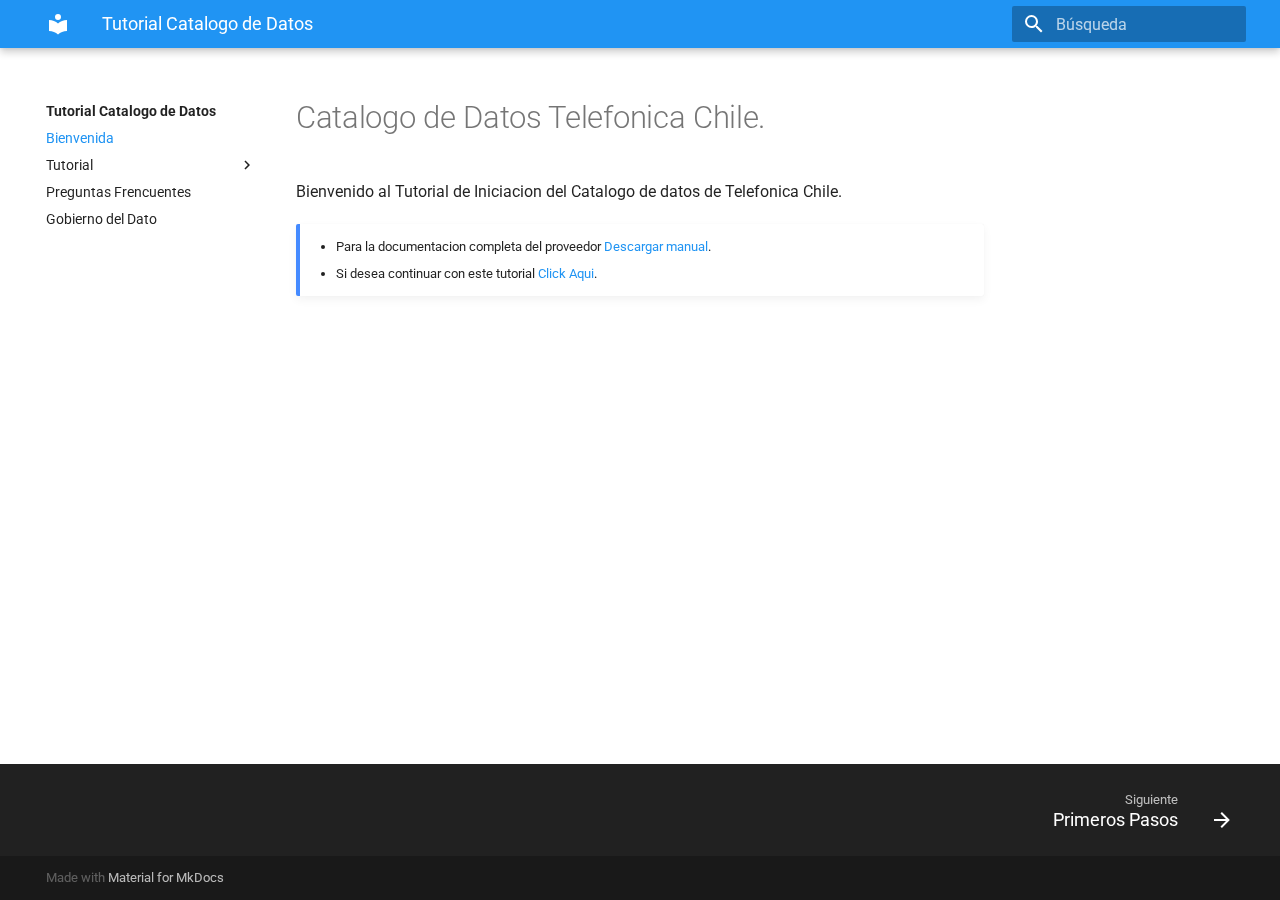
==== index.html @ dd86d736 "Add files via upload" ====
<!doctype html>
<html lang="es" class="no-js">
  <head>
    
      <meta charset="utf-8">
      <meta name="viewport" content="width=device-width,initial-scale=1">
      
      
      
      <link rel="shortcut icon" href="assets/images/favicon.png">
      <meta name="generator" content="mkdocs-1.1, mkdocs-material-5.1.1">
    
    
      
        <title>Tutorial Catalogo de Datos</title>
      
    
    
      <link rel="stylesheet" href="assets/stylesheets/main.a676eddb.min.css">
      
        <link rel="stylesheet" href="assets/stylesheets/palette.b302131d.min.css">
      
      
        
        
        <meta name="theme-color" content="#2196f3">
      
    
    
    
      
        <link href="https://fonts.gstatic.com" rel="preconnect" crossorigin>
        <link rel="stylesheet" href="https://fonts.googleapis.com/css?family=Roboto:300,400,400i,700%7CRoboto+Mono&display=fallback">
        <style>body,input{font-family:"Roboto",-apple-system,BlinkMacSystemFont,Helvetica,Arial,sans-serif}code,kbd,pre{font-family:"Roboto Mono",SFMono-Regular,Consolas,Menlo,monospace}</style>
      
    
    
    
    
      
    
    
  </head>
  
  
    
    
    <body dir="" data-md-color-primary="blue" data-md-color-accent="blue-grey">
  
    <input class="md-toggle" data-md-toggle="drawer" type="checkbox" id="__drawer" autocomplete="off">
    <input class="md-toggle" data-md-toggle="search" type="checkbox" id="__search" autocomplete="off">
    <label class="md-overlay" for="__drawer"></label>
    <div data-md-component="skip">
      
        
        <a href="#catalogo-de-datos-telefonica-chile" class="md-skip">
          Saltar a contenido
        </a>
      
    </div>
    <div data-md-component="announce">
      
    </div>
    
      <header class="md-header" data-md-component="header">
  <nav class="md-header-nav md-grid" aria-label="Cabecera">
    <a href="." title="Tutorial Catalogo de Datos" class="md-header-nav__button md-logo" aria-label="Tutorial Catalogo de Datos">
      
  
  <svg xmlns="http://www.w3.org/2000/svg" viewBox="0 0 24 24"><path d="M12,8A3,3 0 0,0 15,5A3,3 0 0,0 12,2A3,3 0 0,0 9,5A3,3 0 0,0 12,8M12,11.54C9.64,9.35 6.5,8 3,8V19C6.5,19 9.64,20.35 12,22.54C14.36,20.35 17.5,19 21,19V8C17.5,8 14.36,9.35 12,11.54Z" /></svg>

    </a>
    <label class="md-header-nav__button md-icon" for="__drawer">
      <svg xmlns="http://www.w3.org/2000/svg" viewBox="0 0 24 24"><path d="M3,6H21V8H3V6M3,11H21V13H3V11M3,16H21V18H3V16Z" /></svg>
    </label>
    <div class="md-header-nav__title" data-md-component="header-title">
      
        <div class="md-header-nav__ellipsis">
          <span class="md-header-nav__topic md-ellipsis">
            Tutorial Catalogo de Datos
          </span>
          <span class="md-header-nav__topic md-ellipsis">
            
              Bienvenida
            
          </span>
        </div>
      
    </div>
    
      <label class="md-header-nav__button md-icon" for="__search">
        <svg xmlns="http://www.w3.org/2000/svg" viewBox="0 0 24 24"><path d="M9.5,3A6.5,6.5 0 0,1 16,9.5C16,11.11 15.41,12.59 14.44,13.73L14.71,14H15.5L20.5,19L19,20.5L14,15.5V14.71L13.73,14.44C12.59,15.41 11.11,16 9.5,16A6.5,6.5 0 0,1 3,9.5A6.5,6.5 0 0,1 9.5,3M9.5,5C7,5 5,7 5,9.5C5,12 7,14 9.5,14C12,14 14,12 14,9.5C14,7 12,5 9.5,5Z" /></svg>
      </label>
      
<div class="md-search" data-md-component="search" role="dialog">
  <label class="md-search__overlay" for="__search"></label>
  <div class="md-search__inner" role="search">
    <form class="md-search__form" name="search">
      <input type="text" class="md-search__input" name="query" aria-label="Búsqueda" placeholder="Búsqueda" autocapitalize="off" autocorrect="off" autocomplete="off" spellcheck="false" data-md-component="search-query" data-md-state="active">
      <label class="md-search__icon md-icon" for="__search">
        <svg xmlns="http://www.w3.org/2000/svg" viewBox="0 0 24 24"><path d="M9.5,3A6.5,6.5 0 0,1 16,9.5C16,11.11 15.41,12.59 14.44,13.73L14.71,14H15.5L20.5,19L19,20.5L14,15.5V14.71L13.73,14.44C12.59,15.41 11.11,16 9.5,16A6.5,6.5 0 0,1 3,9.5A6.5,6.5 0 0,1 9.5,3M9.5,5C7,5 5,7 5,9.5C5,12 7,14 9.5,14C12,14 14,12 14,9.5C14,7 12,5 9.5,5Z" /></svg>
        <svg xmlns="http://www.w3.org/2000/svg" viewBox="0 0 24 24"><path d="M20,11V13H8L13.5,18.5L12.08,19.92L4.16,12L12.08,4.08L13.5,5.5L8,11H20Z" /></svg>
      </label>
      <button type="reset" class="md-search__icon md-icon" aria-label="Limpiar" data-md-component="search-reset" tabindex="-1">
        <svg xmlns="http://www.w3.org/2000/svg" viewBox="0 0 24 24"><path d="M19,6.41L17.59,5L12,10.59L6.41,5L5,6.41L10.59,12L5,17.59L6.41,19L12,13.41L17.59,19L19,17.59L13.41,12L19,6.41Z" /></svg>
      </button>
    </form>
    <div class="md-search__output">
      <div class="md-search__scrollwrap" data-md-scrollfix>
        <div class="md-search-result" data-md-component="search-result">
          <div class="md-search-result__meta">
            Teclee para comenzar búsqueda
          </div>
          <ol class="md-search-result__list"></ol>
        </div>
      </div>
    </div>
  </div>
</div>
    
    
  </nav>
</header>
    
    <div class="md-container" data-md-component="container">
      
        
      
      
        
      
      <main class="md-main" data-md-component="main">
        <div class="md-main__inner md-grid">
          
            
              <div class="md-sidebar md-sidebar--primary" data-md-component="navigation">
                <div class="md-sidebar__scrollwrap">
                  <div class="md-sidebar__inner">
                    <nav class="md-nav md-nav--primary" aria-label="Navegación" data-md-level="0">
  <label class="md-nav__title" for="__drawer">
    <a href="." title="Tutorial Catalogo de Datos" class="md-nav__button md-logo" aria-label="Tutorial Catalogo de Datos">
      
  
  <svg xmlns="http://www.w3.org/2000/svg" viewBox="0 0 24 24"><path d="M12,8A3,3 0 0,0 15,5A3,3 0 0,0 12,2A3,3 0 0,0 9,5A3,3 0 0,0 12,8M12,11.54C9.64,9.35 6.5,8 3,8V19C6.5,19 9.64,20.35 12,22.54C14.36,20.35 17.5,19 21,19V8C17.5,8 14.36,9.35 12,11.54Z" /></svg>

    </a>
    Tutorial Catalogo de Datos
  </label>
  
  <ul class="md-nav__list" data-md-scrollfix>
    
      
      
      

  


  <li class="md-nav__item md-nav__item--active">
    
    <input class="md-nav__toggle md-toggle" data-md-toggle="toc" type="checkbox" id="__toc">
    
      
    
    
    <a href="." title="Bienvenida" class="md-nav__link md-nav__link--active">
      Bienvenida
    </a>
    
  </li>

    
      
      
      


  <li class="md-nav__item md-nav__item--nested">
    
      <input class="md-nav__toggle md-toggle" data-md-toggle="nav-2" type="checkbox" id="nav-2">
    
    <label class="md-nav__link" for="nav-2">
      Tutorial
      <span class="md-nav__icon md-icon">
        <svg xmlns="http://www.w3.org/2000/svg" viewBox="0 0 24 24"><path d="M8.59,16.58L13.17,12L8.59,7.41L10,6L16,12L10,18L8.59,16.58Z" /></svg>
      </span>
    </label>
    <nav class="md-nav" aria-label="Tutorial" data-md-level="1">
      <label class="md-nav__title" for="nav-2">
        <span class="md-nav__icon md-icon">
          <svg xmlns="http://www.w3.org/2000/svg" viewBox="0 0 24 24"><path d="M20,11V13H8L13.5,18.5L12.08,19.92L4.16,12L12.08,4.08L13.5,5.5L8,11H20Z" /></svg>
        </span>
        Tutorial
      </label>
      <ul class="md-nav__list" data-md-scrollfix>
        
        
          
          
          


  <li class="md-nav__item">
    <a href="tuto-firts-steps/" title="Primeros Pasos" class="md-nav__link">
      Primeros Pasos
    </a>
  </li>

        
          
          
          


  <li class="md-nav__item">
    <a href="tuto-searchs/" title="Busqueda" class="md-nav__link">
      Busqueda
    </a>
  </li>

        
          
          
          


  <li class="md-nav__item">
    <a href="tuto-facets/" title="Objetos" class="md-nav__link">
      Objetos
    </a>
  </li>

        
      </ul>
    </nav>
  </li>

    
      
      
      


  <li class="md-nav__item">
    <a href="faqs/" title="Preguntas Frencuentes" class="md-nav__link">
      Preguntas Frencuentes
    </a>
  </li>

    
      
      
      


  <li class="md-nav__item">
    <a href="dgo/" title="Gobierno del Dato" class="md-nav__link">
      Gobierno del Dato
    </a>
  </li>

    
  </ul>
</nav>
                  </div>
                </div>
              </div>
            
            
              <div class="md-sidebar md-sidebar--secondary" data-md-component="toc">
                <div class="md-sidebar__scrollwrap">
                  <div class="md-sidebar__inner">
                    
<nav class="md-nav md-nav--secondary" aria-label="Tabla de contenidos">
  
  
    
  
  
</nav>
                  </div>
                </div>
              </div>
            
          
          <div class="md-content">
            <article class="md-content__inner md-typeset">
              
                
                
                  
                
                
                <h1 id="catalogo-de-datos-telefonica-chile">Catalogo de Datos Telefonica Chile.</h1>
<p>Bienvenido al Tutorial de Iniciacion del Catalogo de datos de Telefonica Chile.</p>
<div class="admonition note">
<ul>
<li>Para la documentacion completa del proveedor  <a href="https://kb.informatica.com/whitepapers/4/Documents/Informatica%20Axon%20-%20Data%20Governance%20Playbook%20(Rev%201.1).pdf">Descargar manual</a>.</li>
<li>Si desea continuar con este tutorial <a href="http://127.0.0.1:8000/tuto-firts-steps/">Click Aqui</a>.</li>
</ul>
</div>
                
              
              
                


              
            </article>
          </div>
        </div>
      </main>
      
        
<footer class="md-footer">
  
    <div class="md-footer-nav">
      <nav class="md-footer-nav__inner md-grid" aria-label="Pie">
        
        
          <a href="tuto-firts-steps/" title="Primeros Pasos" class="md-footer-nav__link md-footer-nav__link--next" rel="next">
            <div class="md-footer-nav__title">
              <div class="md-ellipsis">
                <span class="md-footer-nav__direction">
                  Siguiente
                </span>
                Primeros Pasos
              </div>
            </div>
            <div class="md-footer-nav__button md-icon">
              <svg xmlns="http://www.w3.org/2000/svg" viewBox="0 0 24 24"><path d="M4,11V13H16L10.5,18.5L11.92,19.92L19.84,12L11.92,4.08L10.5,5.5L16,11H4Z" /></svg>
            </div>
          </a>
        
      </nav>
    </div>
  
  <div class="md-footer-meta md-typeset">
    <div class="md-footer-meta__inner md-grid">
      <div class="md-footer-copyright">
        
        Made with
        <a href="https://squidfunk.github.io/mkdocs-material/" target="_blank" rel="noopener">
          Material for MkDocs
        </a>
      </div>
      
    </div>
  </div>
</footer>
      
    </div>
    
      <script src="assets/javascripts/vendor.c51dfa35.min.js"></script>
      <script src="assets/javascripts/bundle.eaaa3931.min.js"></script><script id="__lang" type="application/json">{"clipboard.copy": "Copiar al portapapeles", "clipboard.copied": "Copiado al portapapeles", "search.config.lang": "es", "search.config.pipeline": "", "search.config.separator": "", "search.result.placeholder": "Teclee para comenzar b\u00fasqueda", "search.result.none": "No se encontraron documentos", "search.result.one": "1 documento encontrado", "search.result.other": "# documentos encontrados"}</script>
      
      <script>
        app = initialize({
          base: ".",
          features: [],
          search: Object.assign({
            worker: "assets/javascripts/worker/search.58d22e8e.min.js"
          }, typeof search !== "undefined" && search)
        })
      </script>
      
    
  </body>
</html>
---- assets/stylesheets/main.a676eddb.min.css ----
html{box-sizing:border-box}*,*::before,*::after{box-sizing:inherit}html{-webkit-text-size-adjust:none;-moz-text-size-adjust:none;-ms-text-size-adjust:none;text-size-adjust:none}body{margin:0}hr{box-sizing:content-box;overflow:visible}a,button,label,input{-webkit-tap-highlight-color:transparent}a{color:inherit;text-decoration:none}small{font-size:80%}sub,sup{position:relative;font-size:80%;line-height:0;vertical-align:baseline}sub{bottom:-0.25em}sup{top:-0.5em}img{border-style:none}table{border-collapse:separate;border-spacing:0}td,th{font-weight:normal;vertical-align:top}button{margin:0;padding:0;font-size:inherit;background:transparent;border:0}input{border:0;outline:0}:root{--md-default-fg-color: hsla(0, 0%, 0%, 0.87);--md-default-fg-color--light: hsla(0, 0%, 0%, 0.54);--md-default-fg-color--lighter: hsla(0, 0%, 0%, 0.26);--md-default-fg-color--lightest: hsla(0, 0%, 0%, 0.07);--md-default-bg-color: hsla(0, 0%, 100%, 1);--md-default-bg-color--light: hsla(0, 0%, 100%, 0.7);--md-default-bg-color--lighter: hsla(0, 0%, 100%, 0.3);--md-default-bg-color--lightest: hsla(0, 0%, 100%, 0.12);--md-primary-fg-color: hsla(231deg, 48%, 48%, 1);--md-primary-fg-color--light: hsla(230deg, 44%, 64%, 1);--md-primary-fg-color--dark: hsla(232deg, 54%, 41%, 1);--md-primary-bg-color: var(--md-default-bg-color);--md-primary-bg-color--light: var(--md-default-bg-color--light);--md-accent-fg-color: hsla(231deg, 99%, 66%, 1);--md-accent-fg-color--transparent: hsla(231deg, 99%, 66%, 0.1);--md-accent-bg-color: var(--md-default-bg-color);--md-accent-bg-color--light: var(--md-default-bg-color--light);--md-code-bg-color: hsla(0, 0%, 96%, 1);--md-code-fg-color: hsla(200, 18%, 26%, 1)}.md-icon svg{display:block;width:1.2rem;height:1.2rem;margin:0 auto;fill:currentColor}body{-webkit-font-smoothing:antialiased;-moz-osx-font-smoothing:grayscale}body,input{color:var(--md-default-fg-color);-webkit-font-feature-settings:"kern","liga";font-feature-settings:"kern","liga";font-family:-apple-system,BlinkMacSystemFont,Helvetica,Arial,sans-serif}code,pre,kbd{color:var(--md-default-fg-color);-webkit-font-feature-settings:"kern";font-feature-settings:"kern";font-family:SFMono-Regular,Consolas,Menlo,monospace}.md-typeset{font-size:.8rem;line-height:1.6;-webkit-print-color-adjust:exact;color-adjust:exact}.md-typeset p,.md-typeset ul,.md-typeset ol,.md-typeset blockquote{margin:1em 0}.md-typeset h1{margin:0 0 2rem;color:var(--md-default-fg-color--light);font-weight:300;font-size:1.5625rem;line-height:1.3;letter-spacing:-0.01em}.md-typeset h2{margin:2rem 0 .8rem;font-weight:300;font-size:1.25rem;line-height:1.4;letter-spacing:-0.01em}.md-typeset h3{margin:1.6rem 0 .8rem;font-weight:400;font-size:1rem;line-height:1.5;letter-spacing:-0.01em}.md-typeset h2+h3{margin-top:.8rem}.md-typeset h4{margin:.8rem 0;font-weight:700;font-size:.8rem;letter-spacing:-0.01em}.md-typeset h5,.md-typeset h6{margin:.8rem 0;color:var(--md-default-fg-color--light);font-weight:700;font-size:.64rem;letter-spacing:-0.01em}.md-typeset h5{text-transform:uppercase}.md-typeset hr{margin:1.5em 0;border-bottom:.05rem dotted var(--md-default-fg-color--lighter)}.md-typeset a{color:var(--md-primary-fg-color);word-break:break-word}.md-typeset a,.md-typeset a::before{transition:color 125ms}.md-typeset a:focus,.md-typeset a:hover{color:var(--md-accent-fg-color)}.md-typeset code,.md-typeset pre,.md-typeset kbd{color:var(--md-code-fg-color);direction:ltr}.md-typeset code{padding:0 .2941176471em;font-size:.85em;word-break:break-word;background-color:var(--md-code-bg-color);border-radius:.1rem;-webkit-box-decoration-break:clone;box-decoration-break:clone}.md-typeset h1 code,.md-typeset h2 code,.md-typeset h3 code,.md-typeset h4 code,.md-typeset h5 code,.md-typeset h6 code{margin:initial;padding:initial;background-color:transparent;box-shadow:none}.md-typeset a>code{color:currentColor}.md-typeset pre{position:relative;margin:1em 0;line-height:1.4}.md-typeset pre>code{display:block;margin:0;padding:.525rem 1.1764705882em;overflow:auto;word-break:normal;box-shadow:none;-webkit-box-decoration-break:slice;box-decoration-break:slice;touch-action:auto}.md-typeset pre>code::-webkit-scrollbar{width:.2rem;height:.2rem}.md-typeset pre>code::-webkit-scrollbar-thumb{background-color:var(--md-default-fg-color--lighter)}.md-typeset pre>code::-webkit-scrollbar-thumb:hover{background-color:var(--md-accent-fg-color)}.md-typeset kbd{display:inline-block;padding:0 .6666666667em;font-size:.75em;line-height:1.5;vertical-align:text-top;word-break:break-word;border-radius:.1rem;box-shadow:0 .1rem 0 .05rem var(--md-default-fg-color--lighter),0 .1rem 0 var(--md-default-fg-color--lighter),inset 0 -0.1rem .2rem var(--md-default-bg-color)}.md-typeset mark{padding:0 .25em;word-break:break-word;background-color:rgba(255,235,59,.5);border-radius:.1rem;-webkit-box-decoration-break:clone;box-decoration-break:clone}.md-typeset abbr{text-decoration:none;border-bottom:.05rem dotted var(--md-default-fg-color--light);cursor:help}.md-typeset small{opacity:.75}.md-typeset sup,.md-typeset sub{margin-left:.078125em}[dir=rtl] .md-typeset sup,[dir=rtl] .md-typeset sub{margin-right:.078125em;margin-left:initial}.md-typeset blockquote{padding-left:.6rem;color:var(--md-default-fg-color--light);border-left:.2rem solid var(--md-default-fg-color--lighter)}[dir=rtl] .md-typeset blockquote{padding-right:.6rem;padding-left:initial;border-right:.2rem solid var(--md-default-fg-color--lighter);border-left:initial}.md-typeset ul{list-style-type:disc}.md-typeset ul,.md-typeset ol{margin-left:.625em;padding:0}[dir=rtl] .md-typeset ul,[dir=rtl] .md-typeset ol{margin-right:.625em;margin-left:initial}.md-typeset ul ol,.md-typeset ol ol{list-style-type:lower-alpha}.md-typeset ul ol ol,.md-typeset ol ol ol{list-style-type:lower-roman}.md-typeset ul li,.md-typeset ol li{margin-bottom:.5em;margin-left:1.25em}[dir=rtl] .md-typeset ul li,[dir=rtl] .md-typeset ol li{margin-right:1.25em;margin-left:initial}.md-typeset ul li p,.md-typeset ul li blockquote,.md-typeset ol li p,.md-typeset ol li blockquote{margin:.5em 0}.md-typeset ul li:last-child,.md-typeset ol li:last-child{margin-bottom:0}.md-typeset ul li ul,.md-typeset ul li ol,.md-typeset ol li ul,.md-typeset ol li ol{margin:.5em 0 .5em .625em}[dir=rtl] .md-typeset ul li ul,[dir=rtl] .md-typeset ul li ol,[dir=rtl] .md-typeset ol li ul,[dir=rtl] .md-typeset ol li ol{margin-right:.625em;margin-left:initial}.md-typeset dd{margin:1em 0 1em 1.875em}[dir=rtl] .md-typeset dd{margin-right:1.875em;margin-left:initial}.md-typeset iframe,.md-typeset img,.md-typeset svg{max-width:100%}.md-typeset table:not([class]){display:inline-block;max-width:100%;overflow:auto;font-size:.64rem;background:var(--md-default-bg-color);border-radius:.1rem;box-shadow:0 .2rem .5rem rgba(0,0,0,.05),0 0 .05rem rgba(0,0,0,.1);touch-action:auto}.md-typeset table:not([class])+*{margin-top:1.5em}.md-typeset table:not([class]) th:not([align]),.md-typeset table:not([class]) td:not([align]){text-align:left}[dir=rtl] .md-typeset table:not([class]) th:not([align]),[dir=rtl] .md-typeset table:not([class]) td:not([align]){text-align:right}.md-typeset table:not([class]) th{min-width:5rem;padding:.6rem .8rem;color:var(--md-default-bg-color);vertical-align:top;background-color:var(--md-default-fg-color--light)}.md-typeset table:not([class]) td{padding:.6rem .8rem;vertical-align:top;border-top:.05rem solid var(--md-default-fg-color--lightest)}.md-typeset table:not([class]) tr{transition:background-color 125ms}.md-typeset table:not([class]) tr:hover{background-color:rgba(0,0,0,.035);box-shadow:0 .05rem 0 var(--md-default-bg-color) inset}.md-typeset table:not([class]) tr:first-child td{border-top:0}.md-typeset table:not([class]) a{word-break:normal}.md-typeset__scrollwrap{margin:1em -0.8rem;overflow-x:auto;touch-action:auto}.md-typeset__table{display:inline-block;margin-bottom:.5em;padding:0 .8rem}.md-typeset__table table{display:table;width:100%;margin:0;overflow:hidden}html{height:100%;overflow-x:hidden;font-size:125%;background-color:var(--md-default-bg-color)}body{position:relative;display:flex;flex-direction:column;width:100%;min-height:100%;font-size:.5rem}hr{display:block;height:.05rem;padding:0;border:0}.md-grid{max-width:61rem;margin-right:auto;margin-left:auto}.md-container{display:flex;flex-direction:column;flex-grow:1}.md-main{flex-grow:1}.md-main__inner{height:100%;margin-top:1.5rem}.md-ellipsis{display:block;overflow:hidden;white-space:nowrap;text-overflow:ellipsis}.md-toggle{display:none}.md-overlay{position:fixed;top:0;z-index:3;width:0;height:0;background-color:var(--md-default-fg-color--light);opacity:0;transition:width 0ms 250ms,height 0ms 250ms,opacity 250ms}.md-skip{position:fixed;z-index:-1;margin:.5rem;padding:.3rem .5rem;color:var(--md-default-bg-color);font-size:.64rem;background-color:var(--md-default-fg-color);border-radius:.1rem;transform:translateY(0.4rem);opacity:0}.md-skip:focus{z-index:10;transform:translateY(0);opacity:1;transition:transform 250ms cubic-bezier(0.4, 0, 0.2, 1),opacity 175ms 75ms}@page{margin:25mm}.md-announce{overflow:auto;background-color:var(--md-default-fg-color)}.md-announce__inner{margin:.6rem auto;padding:0 .8rem;color:var(--md-default-bg-color);font-size:.7rem}.md-typeset .md-button{display:inline-block;padding:.625em 2em;color:var(--md-primary-fg-color);font-weight:700;border:.1rem solid currentColor;border-radius:.1rem;transition:color 125ms,background-color 125ms,border-color 125ms}.md-typeset .md-button--primary{color:var(--md-primary-bg-color);background-color:var(--md-primary-fg-color);border-color:var(--md-primary-fg-color)}.md-typeset .md-button:focus,.md-typeset .md-button:hover{color:var(--md-accent-bg-color);background-color:var(--md-accent-fg-color);border-color:var(--md-accent-fg-color)}.md-clipboard{position:absolute;top:.4rem;right:.5em;z-index:1;width:1.5em;height:1.5em;color:var(--md-default-fg-color--lightest);border-radius:.1rem;cursor:pointer;transition:color 125ms}.md-clipboard svg{width:1.125em;height:1.125em}pre:hover .md-clipboard{color:var(--md-default-fg-color--light)}pre .md-clipboard:focus,pre .md-clipboard:hover{color:var(--md-accent-fg-color)}.md-content__inner{margin:0 .8rem 1.2rem;padding-top:.6rem}.md-content__inner::before{display:block;height:.4rem;content:""}.md-content__inner>:last-child{margin-bottom:0}.md-content__button{float:right;margin:.4rem 0;margin-left:.4rem;padding:0}[dir=rtl] .md-content__button{float:left;margin-right:.4rem;margin-left:initial}[dir=rtl] .md-content__button svg{transform:scaleX(-1)}.md-typeset .md-content__button{color:var(--md-default-fg-color--lighter)}.md-content__button svg{display:inline;vertical-align:top}.md-dialog{box-shadow:0 2px 2px 0 rgba(0,0,0,.14),0 1px 5px 0 rgba(0,0,0,.12),0 3px 1px -2px rgba(0,0,0,.2);position:fixed;right:.8rem;bottom:.8rem;left:initial;z-index:2;display:block;min-width:11.1rem;padding:.4rem .6rem;color:var(--md-default-bg-color);font-size:.7rem;background:var(--md-default-fg-color);border:none;border-radius:.1rem;transform:translateY(100%);opacity:0;transition:transform 0ms 400ms,opacity 400ms}[dir=rtl] .md-dialog{right:initial;left:.8rem}.md-dialog[data-md-state=open]{transform:translateY(0);opacity:1;transition:transform 400ms cubic-bezier(0.075, 0.85, 0.175, 1),opacity 400ms}.md-header{position:-webkit-sticky;position:sticky;top:0;right:0;left:0;z-index:2;height:2.4rem;color:var(--md-primary-bg-color);background-color:var(--md-primary-fg-color);box-shadow:0 0 .2rem rgba(0,0,0,0),0 .2rem .4rem rgba(0,0,0,0);transition:color 250ms,background-color 250ms}.no-js .md-header{box-shadow:none;transition:none}.md-header[data-md-state=shadow]{box-shadow:0 0 .2rem rgba(0,0,0,.1),0 .2rem .4rem rgba(0,0,0,.2);transition:color 250ms,background-color 250ms,box-shadow 250ms}.md-header-nav{display:flex;padding:0 .2rem}.md-header-nav__button{position:relative;z-index:1;margin:.2rem;padding:.4rem;cursor:pointer;transition:opacity 250ms}[dir=rtl] .md-header-nav__button svg{transform:scaleX(-1)}.md-header-nav__button:focus,.md-header-nav__button:hover{opacity:.7}.md-header-nav__button.md-logo{margin:.2rem;padding:.4rem}.md-header-nav__button.md-logo img,.md-header-nav__button.md-logo svg{display:block;width:1.2rem;height:1.2rem;fill:currentColor}.no-js .md-header-nav__button[for=__search]{display:none}.md-header-nav__topic{position:absolute;width:100%;transition:transform 400ms cubic-bezier(0.1, 0.7, 0.1, 1),opacity 150ms}.md-header-nav__topic+.md-header-nav__topic{z-index:-1;transform:translateX(1.25rem);opacity:0;transition:transform 400ms cubic-bezier(1, 0.7, 0.1, 0.1),opacity 150ms;pointer-events:none}[dir=rtl] .md-header-nav__topic+.md-header-nav__topic{transform:translateX(-1.25rem)}.no-js .md-header-nav__topic{position:initial}.no-js .md-header-nav__topic+.md-header-nav__topic{display:none}.md-header-nav__title{flex-grow:1;padding:0 1rem;font-size:.9rem;line-height:2.4rem}.md-header-nav__title[data-md-state=active] .md-header-nav__topic{z-index:-1;transform:translateX(-1.25rem);opacity:0;transition:transform 400ms cubic-bezier(1, 0.7, 0.1, 0.1),opacity 150ms;pointer-events:none}[dir=rtl] .md-header-nav__title[data-md-state=active] .md-header-nav__topic{transform:translateX(1.25rem)}.md-header-nav__title[data-md-state=active] .md-header-nav__topic+.md-header-nav__topic{z-index:0;transform:translateX(0);opacity:1;transition:transform 400ms cubic-bezier(0.1, 0.7, 0.1, 1),opacity 150ms;pointer-events:initial}.md-header-nav__title>.md-header-nav__ellipsis{position:relative;width:100%;height:100%}.md-header-nav__source{display:none}.md-hero{overflow:hidden;color:var(--md-primary-bg-color);font-size:1rem;background-color:var(--md-primary-fg-color);transition:background 250ms}.md-hero__inner{margin-top:1rem;padding:.8rem .8rem .4rem;transition:transform 400ms cubic-bezier(0.1, 0.7, 0.1, 1),opacity 250ms;transition-delay:100ms}[data-md-state=hidden] .md-hero__inner{transform:translateY(0.625rem);opacity:0;transition:transform 0ms 400ms,opacity 100ms 0ms;pointer-events:none}.md-hero--expand .md-hero__inner{margin-bottom:1.2rem}.md-footer{color:var(--md-default-bg-color);background-color:var(--md-default-fg-color)}.md-footer-nav__inner{padding:.2rem;overflow:auto}.md-footer-nav__link{display:flex;padding-top:1.4rem;padding-bottom:.4rem;transition:opacity 250ms}.md-footer-nav__link:focus,.md-footer-nav__link:hover{opacity:.7}.md-footer-nav__link--prev{float:left;width:25%}[dir=rtl] .md-footer-nav__link--prev{float:right}[dir=rtl] .md-footer-nav__link--prev svg{transform:scaleX(-1)}.md-footer-nav__link--next{float:right;width:75%;text-align:right}[dir=rtl] .md-footer-nav__link--next{float:left;text-align:left}[dir=rtl] .md-footer-nav__link--next svg{transform:scaleX(-1)}.md-footer-nav__title{position:relative;flex-grow:1;max-width:calc(100% - 2.4rem);padding:0 1rem;font-size:.9rem;line-height:2.4rem}.md-footer-nav__button{margin:.2rem;padding:.4rem}.md-footer-nav__direction{position:absolute;right:0;left:0;margin-top:-1rem;padding:0 1rem;color:var(--md-default-bg-color--light);font-size:.64rem}.md-footer-meta{background-color:var(--md-default-fg-color--lighter)}.md-footer-meta__inner{display:flex;flex-wrap:wrap;justify-content:space-between;padding:.2rem}html .md-footer-meta.md-typeset a{color:var(--md-default-bg-color--light)}html .md-footer-meta.md-typeset a:focus,html .md-footer-meta.md-typeset a:hover{color:var(--md-default-bg-color)}.md-footer-copyright{width:100%;margin:auto .6rem;padding:.4rem 0;color:var(--md-default-bg-color--lighter);font-size:.64rem}.md-footer-copyright__highlight{color:var(--md-default-bg-color--light)}.md-footer-social{margin:0 .4rem;padding:.2rem 0 .6rem}.md-footer-social__link{display:inline-block;width:1.6rem;height:1.6rem;text-align:center}.md-footer-social__link::before{line-height:1.9}.md-footer-social__link svg{max-height:.8rem;vertical-align:-25%;fill:currentColor}.md-nav{font-size:.7rem;line-height:1.3}.md-nav__title{display:block;padding:0 .6rem;overflow:hidden;font-weight:700;text-overflow:ellipsis}.md-nav__title .md-nav__button{display:none}.md-nav__title .md-nav__button img{width:100%;height:auto}.md-nav__title .md-nav__button.md-logo img,.md-nav__title .md-nav__button.md-logo svg{display:block;width:2.4rem;height:2.4rem}.md-nav__title .md-nav__button.md-logo svg{fill:currentColor}.md-nav__list{margin:0;padding:0;list-style:none}.md-nav__item{padding:0 .6rem}.md-nav__item:last-child{padding-bottom:.6rem}.md-nav__item .md-nav__item{padding-right:0}[dir=rtl] .md-nav__item .md-nav__item{padding-right:.6rem;padding-left:0}.md-nav__item .md-nav__item:last-child{padding-bottom:0}.md-nav__link{display:block;margin-top:.625em;overflow:hidden;text-overflow:ellipsis;cursor:pointer;transition:color 125ms;scroll-snap-align:start}html .md-nav__link[for=__toc]{display:none}html .md-nav__link[for=__toc]~.md-nav{display:none}.md-nav__link[data-md-state=blur]{color:var(--md-default-fg-color--light)}.md-nav__item .md-nav__link--active{color:var(--md-primary-fg-color)}.md-nav__item--nested>.md-nav__link{color:inherit}.md-nav__link:focus,.md-nav__link:hover{color:var(--md-accent-fg-color)}.md-nav__source{display:none}.md-search{position:relative}.no-js .md-search{display:none}.md-search__overlay{z-index:1;opacity:0}.md-search__inner{-webkit-backface-visibility:hidden;backface-visibility:hidden}.md-search__form{position:relative}.md-search__input{position:relative;z-index:2;padding:0 2.2rem 0 3.6rem;text-overflow:ellipsis}[dir=rtl] .md-search__input{padding:0 3.6rem 0 2.2rem}.md-search__input::-webkit-input-placeholder{-webkit-transition:color 250ms;transition:color 250ms}.md-search__input::-moz-placeholder{-moz-transition:color 250ms;transition:color 250ms}.md-search__input::-ms-input-placeholder{-ms-transition:color 250ms;transition:color 250ms}.md-search__input::placeholder{transition:color 250ms}.md-search__input::-webkit-input-placeholder{color:var(--md-default-fg-color--light)}.md-search__input::-moz-placeholder{color:var(--md-default-fg-color--light)}.md-search__input::-ms-input-placeholder{color:var(--md-default-fg-color--light)}.md-search__input~.md-search__icon,.md-search__input::placeholder{color:var(--md-default-fg-color--light)}.md-search__input::-ms-clear{display:none}.md-search__icon{position:absolute;z-index:2;width:1.2rem;height:1.2rem;cursor:pointer;transition:color 250ms,opacity 250ms}.md-search__icon:hover{opacity:.7}.md-search__icon[for=__search]{top:.3rem;left:.5rem}[dir=rtl] .md-search__icon[for=__search]{right:.5rem;left:initial}[dir=rtl] .md-search__icon[for=__search] svg{transform:scaleX(-1)}.md-search__icon[type=reset]{top:.3rem;right:.5rem;transform:scale(0.75);opacity:0;transition:transform 150ms cubic-bezier(0.1, 0.7, 0.1, 1),opacity 150ms;pointer-events:none}[dir=rtl] .md-search__icon[type=reset]{right:initial;left:.5rem}[data-md-toggle=search]:checked~.md-header .md-search__input:not(:placeholder-shown)~.md-search__icon[type=reset]{transform:scale(1);opacity:1;pointer-events:initial}[data-md-toggle=search]:checked~.md-header .md-search__input:not(:placeholder-shown)~.md-search__icon[type=reset]:hover{opacity:.7}.md-search__output{position:absolute;z-index:1;width:100%;overflow:hidden;border-radius:0 0 .1rem .1rem}.md-search__scrollwrap{height:100%;overflow-y:auto;background-color:var(--md-default-bg-color);box-shadow:inset 0 .05rem 0 var(--md-default-fg-color--lightest);-webkit-backface-visibility:hidden;backface-visibility:hidden;-webkit-scroll-snap-type:y mandatory;-ms-scroll-snap-type:y mandatory;scroll-snap-type:y mandatory;touch-action:pan-y}.md-search-result{color:var(--md-default-fg-color);word-break:break-word}.md-search-result__meta{padding:0 .8rem;color:var(--md-default-fg-color--light);font-size:.64rem;line-height:1.8rem;background-color:var(--md-default-fg-color--lightest);scroll-snap-align:start}.md-search-result__list{margin:0;padding:0;list-style:none;border-top:.05rem solid var(--md-default-fg-color--lightest)}.md-search-result__item{box-shadow:0 -0.05rem 0 var(--md-default-fg-color--lightest)}.md-search-result__link{display:block;outline:0;transition:background 250ms;scroll-snap-align:start}.md-search-result__link:focus,.md-search-result__link:hover{background-color:var(--md-accent-fg-color--transparent)}.md-search-result__link:focus .md-search-result__article::before,.md-search-result__link:hover .md-search-result__article::before{opacity:.7}.md-search-result__link:last-child .md-search-result__teaser{margin-bottom:.6rem}.md-search-result__article{position:relative;padding:0 .8rem;overflow:auto}.md-search-result__article--document .md-search-result__title{margin:.55rem 0;font-weight:400;font-size:.8rem;line-height:1.4}.md-search-result__icon{position:absolute;left:0;margin:.1rem;padding:.4rem;color:var(--md-default-fg-color--light)}[dir=rtl] .md-search-result__icon{right:0;left:initial}[dir=rtl] .md-search-result__icon svg{transform:scaleX(-1)}.md-search-result__title{margin:.5em 0;font-weight:700;font-size:.64rem;line-height:1.4}.md-search-result__teaser{display:-webkit-box;max-height:1.65rem;margin:.5em 0;overflow:hidden;color:var(--md-default-fg-color--light);font-size:.64rem;line-height:1.4;text-overflow:ellipsis;-webkit-box-orient:vertical;-webkit-line-clamp:2}.md-search-result em{font-weight:700;font-style:normal;text-decoration:underline}.md-sidebar{position:absolute;width:12.1rem;padding:1.2rem 0;overflow:hidden}.md-sidebar[data-md-state=lock]{position:fixed;top:2.4rem}.md-sidebar--secondary{display:none}.md-sidebar__scrollwrap{max-height:100%;margin:0 .2rem;overflow-y:auto;-webkit-backface-visibility:hidden;backface-visibility:hidden;-webkit-scroll-snap-type:y mandatory;-ms-scroll-snap-type:y mandatory;scroll-snap-type:y mandatory}.md-sidebar__scrollwrap::-webkit-scrollbar{width:.2rem;height:.2rem}.md-sidebar__scrollwrap::-webkit-scrollbar-thumb{background-color:var(--md-default-fg-color--lighter)}.md-sidebar__scrollwrap::-webkit-scrollbar-thumb:hover{background-color:var(--md-accent-fg-color)}@-webkit-keyframes md-source__facts--done{0%{height:0}100%{height:.65rem}}@keyframes md-source__facts--done{0%{height:0}100%{height:.65rem}}@-webkit-keyframes md-source__fact--done{0%{transform:translateY(100%);opacity:0}50%{opacity:0}100%{transform:translateY(0%);opacity:1}}@keyframes md-source__fact--done{0%{transform:translateY(100%);opacity:0}50%{opacity:0}100%{transform:translateY(0%);opacity:1}}.md-source{display:block;font-size:.65rem;line-height:1.2;white-space:nowrap;-webkit-backface-visibility:hidden;backface-visibility:hidden;transition:opacity 250ms}.md-source:hover{opacity:.7}.md-source__icon{display:inline-block;width:2.4rem;height:2.4rem;vertical-align:middle}.md-source__icon svg{margin-top:.6rem;margin-left:.6rem}[dir=rtl] .md-source__icon svg{margin-right:.6rem;margin-left:initial}.md-source__icon+.md-source__repository{margin-left:-2rem;padding-left:2rem}[dir=rtl] .md-source__icon+.md-source__repository{margin-right:-2rem;margin-left:initial;padding-right:2rem;padding-left:initial}.md-source__repository{display:inline-block;max-width:calc(100% - 1.2rem);margin-left:.6rem;overflow:hidden;font-weight:700;text-overflow:ellipsis;vertical-align:middle}.md-source__facts{margin:0;padding:0;overflow:hidden;font-weight:700;font-size:.55rem;list-style-type:none;opacity:.75}[data-md-state=done] .md-source__facts{-webkit-animation:md-source__facts--done 250ms ease-in;animation:md-source__facts--done 250ms ease-in}.md-source__fact{float:left}[dir=rtl] .md-source__fact{float:right}[data-md-state=done] .md-source__fact{-webkit-animation:md-source__fact--done 400ms ease-out;animation:md-source__fact--done 400ms ease-out}.md-source__fact::before{margin:0 .1rem;content:"·"}.md-source__fact:first-child::before{display:none}.md-tabs{width:100%;overflow:auto;color:var(--md-primary-bg-color);background-color:var(--md-primary-fg-color);transition:background 250ms}.no-js .md-tabs{transition:none}.md-tabs__list{margin:0;margin-left:.2rem;padding:0;white-space:nowrap;list-style:none;contain:content}[dir=rtl] .md-tabs__list{margin-right:.2rem;margin-left:initial}.md-tabs__item{display:inline-block;height:2.4rem;padding-right:.6rem;padding-left:.6rem}.md-tabs__link{display:block;margin-top:.8rem;font-size:.7rem;opacity:.7;transition:transform 400ms cubic-bezier(0.1, 0.7, 0.1, 1),opacity 250ms}.no-js .md-tabs__link{transition:none}.md-tabs__link--active,.md-tabs__link:hover{color:inherit;opacity:1}.md-tabs__item:nth-child(2) .md-tabs__link{transition-delay:20ms}.md-tabs__item:nth-child(3) .md-tabs__link{transition-delay:40ms}.md-tabs__item:nth-child(4) .md-tabs__link{transition-delay:60ms}.md-tabs__item:nth-child(5) .md-tabs__link{transition-delay:80ms}.md-tabs__item:nth-child(6) .md-tabs__link{transition-delay:100ms}.md-tabs__item:nth-child(7) .md-tabs__link{transition-delay:120ms}.md-tabs__item:nth-child(8) .md-tabs__link{transition-delay:140ms}.md-tabs__item:nth-child(9) .md-tabs__link{transition-delay:160ms}.md-tabs__item:nth-child(10) .md-tabs__link{transition-delay:180ms}.md-tabs__item:nth-child(11) .md-tabs__link{transition-delay:200ms}.md-tabs__item:nth-child(12) .md-tabs__link{transition-delay:220ms}.md-tabs__item:nth-child(13) .md-tabs__link{transition-delay:240ms}.md-tabs__item:nth-child(14) .md-tabs__link{transition-delay:260ms}.md-tabs__item:nth-child(15) .md-tabs__link{transition-delay:280ms}.md-tabs__item:nth-child(16) .md-tabs__link{transition-delay:300ms}.md-tabs[data-md-state=hidden]{pointer-events:none}.md-tabs[data-md-state=hidden] .md-tabs__link{transform:translateY(50%);opacity:0;transition:color 250ms,transform 0ms 400ms,opacity 100ms}:root{--md-admonition-icon--note: url("data:image/svg+xml;utf8,<svg xmlns='http://www.w3.org/2000/svg' viewBox='0 0 24 24'><path d='M20.71,7.04C21.1,6.65 21.1,6 20.71,5.63L18.37,3.29C18,2.9 17.35,2.9 16.96,3.29L15.12,5.12L18.87,8.87M3,17.25V21H6.75L17.81,9.93L14.06,6.18L3,17.25Z' /></svg>");--md-admonition-icon--abstract: url("data:image/svg+xml;utf8,<svg xmlns='http://www.w3.org/2000/svg' viewBox='0 0 24 24'><path d='M4,5H20V7H4V5M4,9H20V11H4V9M4,13H20V15H4V13M4,17H14V19H4V17Z' /></svg>");--md-admonition-icon--info: url("data:image/svg+xml;utf8,<svg xmlns='http://www.w3.org/2000/svg' viewBox='0 0 24 24'><path d='M13,9H11V7H13M13,17H11V11H13M12,2A10,10 0 0,0 2,12A10,10 0 0,0 12,22A10,10 0 0,0 22,12A10,10 0 0,0 12,2Z' /></svg>");--md-admonition-icon--tip: url("data:image/svg+xml;utf8,<svg xmlns='http://www.w3.org/2000/svg' viewBox='0 0 24 24'><path d='M17.55,11.2C17.32,10.9 17.05,10.64 16.79,10.38C16.14,9.78 15.39,9.35 14.76,8.72C13.3,7.26 13,4.85 13.91,3C13,3.23 12.16,3.75 11.46,4.32C8.92,6.4 7.92,10.07 9.12,13.22C9.16,13.32 9.2,13.42 9.2,13.55C9.2,13.77 9.05,13.97 8.85,14.05C8.63,14.15 8.39,14.09 8.21,13.93C8.15,13.88 8.11,13.83 8.06,13.76C6.96,12.33 6.78,10.28 7.53,8.64C5.89,10 5,12.3 5.14,14.47C5.18,14.97 5.24,15.47 5.41,15.97C5.55,16.57 5.81,17.17 6.13,17.7C7.17,19.43 9,20.67 10.97,20.92C13.07,21.19 15.32,20.8 16.93,19.32C18.73,17.66 19.38,15 18.43,12.72L18.3,12.46C18.1,12 17.83,11.59 17.5,11.21L17.55,11.2M14.45,17.5C14.17,17.74 13.72,18 13.37,18.1C12.27,18.5 11.17,17.94 10.5,17.28C11.69,17 12.39,16.12 12.59,15.23C12.76,14.43 12.45,13.77 12.32,13C12.2,12.26 12.22,11.63 12.5,10.94C12.67,11.32 12.87,11.7 13.1,12C13.86,13 15.05,13.44 15.3,14.8C15.34,14.94 15.36,15.08 15.36,15.23C15.39,16.05 15.04,16.95 14.44,17.5H14.45Z' /></svg>");--md-admonition-icon--success: url("data:image/svg+xml;utf8,<svg xmlns='http://www.w3.org/2000/svg' viewBox='0 0 24 24'><path d='M12,2A10,10 0 0,1 22,12A10,10 0 0,1 12,22A10,10 0 0,1 2,12A10,10 0 0,1 12,2M11,16.5L18,9.5L16.59,8.09L11,13.67L7.91,10.59L6.5,12L11,16.5Z' /></svg>");--md-admonition-icon--question: url("data:image/svg+xml;utf8,<svg xmlns='http://www.w3.org/2000/svg' viewBox='0 0 24 24'><path d='M15.07,11.25L14.17,12.17C13.45,12.89 13,13.5 13,15H11V14.5C11,13.39 11.45,12.39 12.17,11.67L13.41,10.41C13.78,10.05 14,9.55 14,9C14,7.89 13.1,7 12,7A2,2 0 0,0 10,9H8A4,4 0 0,1 12,5A4,4 0 0,1 16,9C16,9.88 15.64,10.67 15.07,11.25M13,19H11V17H13M12,2A10,10 0 0,0 2,12A10,10 0 0,0 12,22A10,10 0 0,0 22,12C22,6.47 17.5,2 12,2Z' /></svg>");--md-admonition-icon--warning: url("data:image/svg+xml;utf8,<svg xmlns='http://www.w3.org/2000/svg' viewBox='0 0 24 24'><path d='M13,14H11V10H13M13,18H11V16H13M1,21H23L12,2L1,21Z' /></svg>");--md-admonition-icon--failure: url("data:image/svg+xml;utf8,<svg xmlns='http://www.w3.org/2000/svg' viewBox='0 0 24 24'><path d='M12,2C17.53,2 22,6.47 22,12C22,17.53 17.53,22 12,22C6.47,22 2,17.53 2,12C2,6.47 6.47,2 12,2M15.59,7L12,10.59L8.41,7L7,8.41L10.59,12L7,15.59L8.41,17L12,13.41L15.59,17L17,15.59L13.41,12L17,8.41L15.59,7Z' /></svg>");--md-admonition-icon--danger: url("data:image/svg+xml;utf8,<svg xmlns='http://www.w3.org/2000/svg' viewBox='0 0 24 24'><path d='M11.5,20L16.36,10.27H13V4L8,13.73H11.5V20M12,2C14.75,2 17.1,3 19.05,4.95C21,6.9 22,9.25 22,12C22,14.75 21,17.1 19.05,19.05C17.1,21 14.75,22 12,22C9.25,22 6.9,21 4.95,19.05C3,17.1 2,14.75 2,12C2,9.25 3,6.9 4.95,4.95C6.9,3 9.25,2 12,2Z' /></svg>");--md-admonition-icon--bug: url("data:image/svg+xml;utf8,<svg xmlns='http://www.w3.org/2000/svg' viewBox='0 0 24 24'><path d='M14,12H10V10H14M14,16H10V14H14M20,8H17.19C16.74,7.22 16.12,6.55 15.37,6.04L17,4.41L15.59,3L13.42,5.17C12.96,5.06 12.5,5 12,5C11.5,5 11.04,5.06 10.59,5.17L8.41,3L7,4.41L8.62,6.04C7.88,6.55 7.26,7.22 6.81,8H4V10H6.09C6.04,10.33 6,10.66 6,11V12H4V14H6V15C6,15.34 6.04,15.67 6.09,16H4V18H6.81C7.85,19.79 9.78,21 12,21C14.22,21 16.15,19.79 17.19,18H20V16H17.91C17.96,15.67 18,15.34 18,15V14H20V12H18V11C18,10.66 17.96,10.33 17.91,10H20V8Z' /></svg>");--md-admonition-icon--example: url("data:image/svg+xml;utf8,<svg xmlns='http://www.w3.org/2000/svg' viewBox='0 0 24 24'><path d='M7,13V11H21V13H7M7,19V17H21V19H7M7,7V5H21V7H7M3,8V5H2V4H4V8H3M2,17V16H5V20H2V19H4V18.5H3V17.5H4V17H2M4.25,10A0.75,0.75 0 0,1 5,10.75C5,10.95 4.92,11.14 4.79,11.27L3.12,13H5V14H2V13.08L4,11H2V10H4.25Z' /></svg>");--md-admonition-icon--quote: url("data:image/svg+xml;utf8,<svg xmlns='http://www.w3.org/2000/svg' viewBox='0 0 24 24'><path d='M14,17H17L19,13V7H13V13H16M6,17H9L11,13V7H5V13H8L6,17Z' /></svg>")}.md-typeset .admonition,.md-typeset details{margin:1.5625em 0;padding:0 .6rem;overflow:hidden;font-size:.64rem;page-break-inside:avoid;border-left:.2rem solid #448aff;border-radius:.1rem;box-shadow:0 .2rem .5rem rgba(0,0,0,.05),0 0 .05rem rgba(0,0,0,.1)}[dir=rtl] .md-typeset .admonition,[dir=rtl] .md-typeset details{border-right:.2rem solid #448aff;border-left:none}html .md-typeset .admonition>:last-child,html .md-typeset details>:last-child{margin-bottom:.6rem}.md-typeset .admonition .admonition,.md-typeset details .admonition,.md-typeset .admonition details,.md-typeset details details{margin:1em 0}.md-typeset .admonition .md-typeset__scrollwrap,.md-typeset details .md-typeset__scrollwrap{margin:1em -0.6rem}.md-typeset .admonition .md-typeset__table,.md-typeset details .md-typeset__table{padding:0 .6rem}.md-typeset .admonition-title,.md-typeset summary{position:relative;margin:0 -0.6rem;padding:.4rem .6rem .4rem 2rem;font-weight:700;background-color:rgba(68,138,255,.1)}[dir=rtl] .md-typeset .admonition-title,[dir=rtl] .md-typeset summary{padding:.4rem 2rem .4rem .6rem}html .md-typeset .admonition-title:last-child,html .md-typeset summary:last-child{margin-bottom:0}.md-typeset .admonition-title::before,.md-typeset summary::before{position:absolute;left:.6rem;width:1rem;height:1rem;background-color:#448aff;-webkit-mask-image:var(--md-admonition-icon--note);mask-image:var(--md-admonition-icon--note);content:""}[dir=rtl] .md-typeset .admonition-title::before,[dir=rtl] .md-typeset summary::before{right:.6rem;left:initial}.md-typeset .admonition-title code,.md-typeset summary code{margin:initial;padding:initial;color:currentColor;background-color:transparent;border-radius:initial;box-shadow:none}.md-typeset .admonition.note,.md-typeset details.note{border-color:#448aff}.md-typeset .note>.admonition-title,.md-typeset .note>summary{background-color:rgba(68,138,255,.1)}.md-typeset .note>.admonition-title::before,.md-typeset .note>summary::before{background-color:#448aff;-webkit-mask-image:var(--md-admonition-icon--note);mask-image:var(--md-admonition-icon--note)}.md-typeset .admonition.abstract,.md-typeset details.abstract,.md-typeset .admonition.tldr,.md-typeset details.tldr,.md-typeset .admonition.summary,.md-typeset details.summary{border-color:#00b0ff}.md-typeset .abstract>.admonition-title,.md-typeset .abstract>summary,.md-typeset .tldr>.admonition-title,.md-typeset .tldr>summary,.md-typeset .summary>.admonition-title,.md-typeset .summary>summary{background-color:rgba(0,176,255,.1)}.md-typeset .abstract>.admonition-title::before,.md-typeset .abstract>summary::before,.md-typeset .tldr>.admonition-title::before,.md-typeset .tldr>summary::before,.md-typeset .summary>.admonition-title::before,.md-typeset .summary>summary::before{background-color:#00b0ff;-webkit-mask-image:var(--md-admonition-icon--abstract);mask-image:var(--md-admonition-icon--abstract)}.md-typeset .admonition.info,.md-typeset details.info,.md-typeset .admonition.todo,.md-typeset details.todo{border-color:#00b8d4}.md-typeset .info>.admonition-title,.md-typeset .info>summary,.md-typeset .todo>.admonition-title,.md-typeset .todo>summary{background-color:rgba(0,184,212,.1)}.md-typeset .info>.admonition-title::before,.md-typeset .info>summary::before,.md-typeset .todo>.admonition-title::before,.md-typeset .todo>summary::before{background-color:#00b8d4;-webkit-mask-image:var(--md-admonition-icon--info);mask-image:var(--md-admonition-icon--info)}.md-typeset .admonition.tip,.md-typeset details.tip,.md-typeset .admonition.important,.md-typeset details.important,.md-typeset .admonition.hint,.md-typeset details.hint{border-color:#00bfa5}.md-typeset .tip>.admonition-title,.md-typeset .tip>summary,.md-typeset .important>.admonition-title,.md-typeset .important>summary,.md-typeset .hint>.admonition-title,.md-typeset .hint>summary{background-color:rgba(0,191,165,.1)}.md-typeset .tip>.admonition-title::before,.md-typeset .tip>summary::before,.md-typeset .important>.admonition-title::before,.md-typeset .important>summary::before,.md-typeset .hint>.admonition-title::before,.md-typeset .hint>summary::before{background-color:#00bfa5;-webkit-mask-image:var(--md-admonition-icon--tip);mask-image:var(--md-admonition-icon--tip)}.md-typeset .admonition.success,.md-typeset details.success,.md-typeset .admonition.done,.md-typeset details.done,.md-typeset .admonition.check,.md-typeset details.check{border-color:#00c853}.md-typeset .success>.admonition-title,.md-typeset .success>summary,.md-typeset .done>.admonition-title,.md-typeset .done>summary,.md-typeset .check>.admonition-title,.md-typeset .check>summary{background-color:rgba(0,200,83,.1)}.md-typeset .success>.admonition-title::before,.md-typeset .success>summary::before,.md-typeset .done>.admonition-title::before,.md-typeset .done>summary::before,.md-typeset .check>.admonition-title::before,.md-typeset .check>summary::before{background-color:#00c853;-webkit-mask-image:var(--md-admonition-icon--success);mask-image:var(--md-admonition-icon--success)}.md-typeset .admonition.question,.md-typeset details.question,.md-typeset .admonition.faq,.md-typeset details.faq,.md-typeset .admonition.help,.md-typeset details.help{border-color:#64dd17}.md-typeset .question>.admonition-title,.md-typeset .question>summary,.md-typeset .faq>.admonition-title,.md-typeset .faq>summary,.md-typeset .help>.admonition-title,.md-typeset .help>summary{background-color:rgba(100,221,23,.1)}.md-typeset .question>.admonition-title::before,.md-typeset .question>summary::before,.md-typeset .faq>.admonition-title::before,.md-typeset .faq>summary::before,.md-typeset .help>.admonition-title::before,.md-typeset .help>summary::before{background-color:#64dd17;-webkit-mask-image:var(--md-admonition-icon--question);mask-image:var(--md-admonition-icon--question)}.md-typeset .admonition.warning,.md-typeset details.warning,.md-typeset .admonition.attention,.md-typeset details.attention,.md-typeset .admonition.caution,.md-typeset details.caution{border-color:#ff9100}.md-typeset .warning>.admonition-title,.md-typeset .warning>summary,.md-typeset .attention>.admonition-title,.md-typeset .attention>summary,.md-typeset .caution>.admonition-title,.md-typeset .caution>summary{background-color:rgba(255,145,0,.1)}.md-typeset .warning>.admonition-title::before,.md-typeset .warning>summary::before,.md-typeset .attention>.admonition-title::before,.md-typeset .attention>summary::before,.md-typeset .caution>.admonition-title::before,.md-typeset .caution>summary::before{background-color:#ff9100;-webkit-mask-image:var(--md-admonition-icon--warning);mask-image:var(--md-admonition-icon--warning)}.md-typeset .admonition.failure,.md-typeset details.failure,.md-typeset .admonition.missing,.md-typeset details.missing,.md-typeset .admonition.fail,.md-typeset details.fail{border-color:#ff5252}.md-typeset .failure>.admonition-title,.md-typeset .failure>summary,.md-typeset .missing>.admonition-title,.md-typeset .missing>summary,.md-typeset .fail>.admonition-title,.md-typeset .fail>summary{background-color:rgba(255,82,82,.1)}.md-typeset .failure>.admonition-title::before,.md-typeset .failure>summary::before,.md-typeset .missing>.admonition-title::before,.md-typeset .missing>summary::before,.md-typeset .fail>.admonition-title::before,.md-typeset .fail>summary::before{background-color:#ff5252;-webkit-mask-image:var(--md-admonition-icon--failure);mask-image:var(--md-admonition-icon--failure)}.md-typeset .admonition.danger,.md-typeset details.danger,.md-typeset .admonition.error,.md-typeset details.error{border-color:#ff1744}.md-typeset .danger>.admonition-title,.md-typeset .danger>summary,.md-typeset .error>.admonition-title,.md-typeset .error>summary{background-color:rgba(255,23,68,.1)}.md-typeset .danger>.admonition-title::before,.md-typeset .danger>summary::before,.md-typeset .error>.admonition-title::before,.md-typeset .error>summary::before{background-color:#ff1744;-webkit-mask-image:var(--md-admonition-icon--danger);mask-image:var(--md-admonition-icon--danger)}.md-typeset .admonition.bug,.md-typeset details.bug{border-color:#f50057}.md-typeset .bug>.admonition-title,.md-typeset .bug>summary{background-color:rgba(245,0,87,.1)}.md-typeset .bug>.admonition-title::before,.md-typeset .bug>summary::before{background-color:#f50057;-webkit-mask-image:var(--md-admonition-icon--bug);mask-image:var(--md-admonition-icon--bug)}.md-typeset .admonition.example,.md-typeset details.example{border-color:#651fff}.md-typeset .example>.admonition-title,.md-typeset .example>summary{background-color:rgba(101,31,255,.1)}.md-typeset .example>.admonition-title::before,.md-typeset .example>summary::before{background-color:#651fff;-webkit-mask-image:var(--md-admonition-icon--example);mask-image:var(--md-admonition-icon--example)}.md-typeset .admonition.quote,.md-typeset details.quote,.md-typeset .admonition.cite,.md-typeset details.cite{border-color:#9e9e9e}.md-typeset .quote>.admonition-title,.md-typeset .quote>summary,.md-typeset .cite>.admonition-title,.md-typeset .cite>summary{background-color:rgba(158,158,158,.1)}.md-typeset .quote>.admonition-title::before,.md-typeset .quote>summary::before,.md-typeset .cite>.admonition-title::before,.md-typeset .cite>summary::before{background-color:#9e9e9e;-webkit-mask-image:var(--md-admonition-icon--quote);mask-image:var(--md-admonition-icon--quote)}.codehilite .o,.highlight .o{color:inherit}.codehilite .ow,.highlight .ow{color:inherit}.codehilite .ge,.highlight .ge{color:#000}.codehilite .gr,.highlight .gr{color:#a00}.codehilite .gh,.highlight .gh{color:#999}.codehilite .go,.highlight .go{color:#888}.codehilite .gp,.highlight .gp{color:#555}.codehilite .gs,.highlight .gs{color:inherit}.codehilite .gu,.highlight .gu{color:#aaa}.codehilite .gt,.highlight .gt{color:#a00}.codehilite .gd,.highlight .gd{background-color:#fdd}.codehilite .gi,.highlight .gi{background-color:#dfd}.codehilite .k,.highlight .k{color:#3b78e7}.codehilite .kc,.highlight .kc{color:#a71d5d}.codehilite .kd,.highlight .kd{color:#3b78e7}.codehilite .kn,.highlight .kn{color:#3b78e7}.codehilite .kp,.highlight .kp{color:#a71d5d}.codehilite .kr,.highlight .kr{color:#3e61a2}.codehilite .kt,.highlight .kt{color:#3e61a2}.codehilite .c,.highlight .c{color:#999}.codehilite .cm,.highlight .cm{color:#999}.codehilite .cp,.highlight .cp{color:#666}.codehilite .c1,.highlight .c1{color:#999}.codehilite .ch,.highlight .ch{color:#999}.codehilite .cs,.highlight .cs{color:#999}.codehilite .na,.highlight .na{color:#c2185b}.codehilite .nb,.highlight .nb{color:#c2185b}.codehilite .bp,.highlight .bp{color:#3e61a2}.codehilite .nc,.highlight .nc{color:#c2185b}.codehilite .no,.highlight .no{color:#3e61a2}.codehilite .nd,.highlight .nd{color:#666}.codehilite .ni,.highlight .ni{color:#666}.codehilite .ne,.highlight .ne{color:#c2185b}.codehilite .nf,.highlight .nf{color:#c2185b}.codehilite .nl,.highlight .nl{color:#3b5179}.codehilite .nn,.highlight .nn{color:#ec407a}.codehilite .nt,.highlight .nt{color:#3b78e7}.codehilite .nv,.highlight .nv{color:#3e61a2}.codehilite .vc,.highlight .vc{color:#3e61a2}.codehilite .vg,.highlight .vg{color:#3e61a2}.codehilite .vi,.highlight .vi{color:#3e61a2}.codehilite .nx,.highlight .nx{color:#ec407a}.codehilite .m,.highlight .m{color:#e74c3c}.codehilite .mf,.highlight .mf{color:#e74c3c}.codehilite .mh,.highlight .mh{color:#e74c3c}.codehilite .mi,.highlight .mi{color:#e74c3c}.codehilite .il,.highlight .il{color:#e74c3c}.codehilite .mo,.highlight .mo{color:#e74c3c}.codehilite .s,.highlight .s{color:#0d904f}.codehilite .sb,.highlight .sb{color:#0d904f}.codehilite .sc,.highlight .sc{color:#0d904f}.codehilite .sd,.highlight .sd{color:#999}.codehilite .s2,.highlight .s2{color:#0d904f}.codehilite .se,.highlight .se{color:#183691}.codehilite .sh,.highlight .sh{color:#183691}.codehilite .si,.highlight .si{color:#183691}.codehilite .sx,.highlight .sx{color:#183691}.codehilite .sr,.highlight .sr{color:#009926}.codehilite .s1,.highlight .s1{color:#0d904f}.codehilite .ss,.highlight .ss{color:#0d904f}.codehilite .err,.highlight .err{color:#a61717}.codehilite .w,.highlight .w{color:transparent}.codehilite .hll,.highlight .hll{display:block;margin:0 -1.1764705882em;padding:0 1.1764705882em;background-color:rgba(255,235,59,.5)}.codehilitetable,.highlighttable{display:block;overflow:hidden}.codehilitetable tbody,.highlighttable tbody,.codehilitetable td,.highlighttable td{display:block;padding:0}.codehilitetable tr,.highlighttable tr{display:flex}.codehilitetable pre,.highlighttable pre{margin:0}.codehilitetable .linenos,.highlighttable .linenos{padding:.525rem 1.1764705882em;padding-right:0;font-size:.85em;background-color:var(--md-code-bg-color);-webkit-user-select:none;-moz-user-select:none;-ms-user-select:none;user-select:none}.codehilitetable .linenodiv,.highlighttable .linenodiv{padding-right:.5882352941em;box-shadow:inset -0.05rem 0 var(--md-default-fg-color--lightest)}.codehilitetable .linenodiv pre,.highlighttable .linenodiv pre{color:var(--md-default-fg-color--lighter);text-align:right}.codehilitetable .code,.highlighttable .code{flex:1;overflow:hidden}.md-typeset .codehilitetable,.md-typeset .highlighttable{margin:1em 0;direction:ltr;border-radius:.1rem}.md-typeset .codehilitetable code,.md-typeset .highlighttable code{border-radius:0}:root{--md-footnotes-icon: url("data:image/svg+xml;utf8,<svg xmlns='http://www.w3.org/2000/svg' viewBox='0 0 24 24'><path d='M19,7V11H5.83L9.41,7.41L8,6L2,12L8,18L9.41,16.58L5.83,13H21V7H19Z' /></svg>")}.md-typeset [id^="fnref:"]{display:inline-block}.md-typeset [id^="fnref:"]:target{margin-top:-3.8rem;padding-top:3.8rem;pointer-events:none}.md-typeset [id^="fn:"]::before{display:none;height:0;content:""}.md-typeset [id^="fn:"]:target::before{display:block;margin-top:-3.5rem;padding-top:3.5rem;pointer-events:none}.md-typeset .footnote{color:var(--md-default-fg-color--light);font-size:.64rem}.md-typeset .footnote ol{margin-left:0}.md-typeset .footnote li{transition:color 125ms}.md-typeset .footnote li:target{color:var(--md-default-fg-color)}.md-typeset .footnote li :first-child{margin-top:0}.md-typeset .footnote li:hover .footnote-backref,.md-typeset .footnote li:target .footnote-backref{transform:translateX(0);opacity:1}.md-typeset .footnote li:hover .footnote-backref:hover{color:var(--md-accent-fg-color)}.md-typeset .footnote-ref{display:inline-block;pointer-events:initial}.md-typeset .footnote-backref{display:inline-block;color:var(--md-primary-fg-color);font-size:0;vertical-align:text-bottom;transform:translateX(0.25rem);opacity:0;transition:color 250ms,transform 250ms 250ms,opacity 125ms 250ms}[dir=rtl] .md-typeset .footnote-backref{transform:translateX(-0.25rem)}.md-typeset .footnote-backref::before{display:inline-block;width:.8rem;height:.8rem;background-color:currentColor;-webkit-mask-image:var(--md-footnotes-icon);mask-image:var(--md-footnotes-icon);content:""}[dir=rtl] .md-typeset .footnote-backref::before svg{transform:scaleX(-1)}.md-typeset .headerlink{display:inline-block;margin-left:.5rem;visibility:hidden;opacity:0;transition:color 250ms,visibility 0ms 500ms,opacity 125ms}[dir=rtl] .md-typeset .headerlink{margin-right:.5rem;margin-left:initial}html body .md-typeset .headerlink{color:var(--md-default-fg-color--lighter)}.md-typeset :hover>.headerlink,.md-typeset :target>.headerlink,.md-typeset .headerlink:focus{visibility:visible;opacity:1;transition:color 250ms,visibility 0ms,opacity 125ms}.md-typeset :target>.headerlink,.md-typeset .headerlink:focus,.md-typeset .headerlink:hover{color:var(--md-accent-fg-color)}.md-typeset h3[id]::before,.md-typeset h2[id]::before,.md-typeset h1[id]::before{display:block;margin-top:-0.4rem;padding-top:.4rem;content:""}.md-typeset h3[id]:target::before,.md-typeset h2[id]:target::before,.md-typeset h1[id]:target::before{margin-top:-3.4rem;padding-top:3.4rem}.md-typeset h4[id]::before{display:block;margin-top:-0.45rem;padding-top:.45rem;content:""}.md-typeset h4[id]:target::before{margin-top:-3.45rem;padding-top:3.45rem}.md-typeset h6[id]::before,.md-typeset h5[id]::before{display:block;margin-top:-0.6rem;padding-top:.6rem;content:""}.md-typeset h6[id]:target::before,.md-typeset h5[id]:target::before{margin-top:-3.6rem;padding-top:3.6rem}.md-typeset .MJXc-display{margin:.75em 0;padding:.75em 0;overflow:auto;touch-action:auto}.md-typeset .MathJax_CHTML{outline:0}.md-typeset del.critic,.md-typeset ins.critic,.md-typeset .critic.comment{padding:0 .25em;border-radius:.1rem;-webkit-box-decoration-break:clone;box-decoration-break:clone}.md-typeset del.critic{background-color:#fdd}.md-typeset ins.critic{background-color:#dfd}.md-typeset .critic.comment{color:#999}.md-typeset .critic.comment::before{content:"/* "}.md-typeset .critic.comment::after{content:" */"}.md-typeset .critic.block{display:block;margin:1em 0;padding-right:.8rem;padding-left:.8rem;overflow:auto;box-shadow:none}.md-typeset .critic.block :first-child{margin-top:.5em}.md-typeset .critic.block :last-child{margin-bottom:.5em}:root{--md-details-icon: url("data:image/svg+xml;utf8,<svg xmlns='http://www.w3.org/2000/svg' viewBox='0 0 24 24'><path d='M8.59,16.58L13.17,12L8.59,7.41L10,6L16,12L10,18L8.59,16.58Z' /></svg>")}.md-typeset details{display:block;padding-top:0;overflow:visible}.md-typeset details[open]>summary::after{transform:rotate(90deg)}.md-typeset details:not([open]){padding-bottom:0}.md-typeset details:not([open])>summary{border-bottom-right-radius:.1rem}.md-typeset details::after{display:table;content:""}.md-typeset summary{display:block;min-height:1rem;padding:.4rem 1.8rem .4rem 2rem;border-top-right-radius:.1rem;cursor:pointer}[dir=rtl] .md-typeset summary{padding:.4rem 2rem .4rem 1.8rem}.md-typeset summary::-webkit-details-marker{display:none}.md-typeset summary::after{position:absolute;top:.4rem;right:.4rem;width:1rem;height:1rem;background-color:currentColor;-webkit-mask-image:var(--md-details-icon);mask-image:var(--md-details-icon);transform:rotate(0deg);transition:transform 250ms;content:""}[dir=rtl] .md-typeset summary::after{right:initial;left:.4rem;transform:rotate(180deg)}.md-typeset img.emojione,.md-typeset img.twemoji,.md-typeset img.gemoji{width:1.125em;vertical-align:-15%}.md-typeset span.twemoji{display:inline-block;height:1.125em;vertical-align:text-top}.md-typeset span.twemoji svg{width:1.125em;fill:currentColor}.highlight [data-linenos]::before{position:-webkit-sticky;position:sticky;left:-1.1764705882em;float:left;margin-right:1.1764705882em;margin-left:-1.1764705882em;padding-left:1.1764705882em;color:var(--md-default-fg-color--lighter);background-color:var(--md-code-bg-color);box-shadow:inset -0.05rem 0 var(--md-default-fg-color--lightest);content:attr(data-linenos);-webkit-user-select:none;-moz-user-select:none;-ms-user-select:none;user-select:none}.md-typeset .tabbed-content{display:none;order:99;width:100%;box-shadow:0 -0.05rem var(--md-default-fg-color--lightest)}.md-typeset .tabbed-content>.codehilite:only-child pre,.md-typeset .tabbed-content>.codehilitetable:only-child,.md-typeset .tabbed-content>.highlight:only-child pre,.md-typeset .tabbed-content>.highlighttable:only-child{margin:0}.md-typeset .tabbed-content>.codehilite:only-child pre>code,.md-typeset .tabbed-content>.codehilitetable:only-child>code,.md-typeset .tabbed-content>.highlight:only-child pre>code,.md-typeset .tabbed-content>.highlighttable:only-child>code{border-top-left-radius:0;border-top-right-radius:0}.md-typeset .tabbed-content>.tabbed-set{margin:0}.md-typeset .tabbed-set{position:relative;display:flex;flex-wrap:wrap;margin:1em 0;border-radius:.1rem}.md-typeset .tabbed-set>input{display:none}.md-typeset .tabbed-set>input:checked+label{color:var(--md-accent-fg-color);border-color:var(--md-accent-fg-color)}.md-typeset .tabbed-set>input:checked+label+.tabbed-content{display:block}.md-typeset .tabbed-set>label{z-index:1;width:auto;padding:.6rem 1.25em .5rem;color:var(--md-default-fg-color--light);font-weight:700;font-size:.64rem;border-bottom:.1rem solid transparent;cursor:pointer;transition:color 125ms}html .md-typeset .tabbed-set>label:hover{color:var(--md-accent-fg-color)}:root{--md-tasklist-icon: url("data:image/svg+xml;utf8,<svg xmlns='http://www.w3.org/2000/svg' viewBox='0 0 24 24'><path d='M12,2A10,10 0 0,0 2,12A10,10 0 0,0 12,22A10,10 0 0,0 22,12A10,10 0 0,0 12,2Z' /></svg>");--md-tasklist-icon--checked: url("data:image/svg+xml;utf8,<svg xmlns='http://www.w3.org/2000/svg' viewBox='0 0 24 24'><path d='M12,2A10,10 0 0,1 22,12A10,10 0 0,1 12,22A10,10 0 0,1 2,12A10,10 0 0,1 12,2M11,16.5L18,9.5L16.59,8.09L11,13.67L7.91,10.59L6.5,12L11,16.5Z' /></svg>")}.md-typeset .task-list-item{position:relative;list-style-type:none}.md-typeset .task-list-item [type=checkbox]{position:absolute;top:.45em;left:-2em}[dir=rtl] .md-typeset .task-list-item [type=checkbox]{right:-2em;left:initial}.md-typeset .task-list-control .task-list-indicator::before{position:absolute;top:.15em;left:-1.5em;width:1.25em;height:1.25em;background-color:var(--md-default-fg-color--lightest);-webkit-mask-image:var(--md-tasklist-icon);mask-image:var(--md-tasklist-icon);content:""}[dir=rtl] .md-typeset .task-list-control .task-list-indicator::before{right:-1.5em;left:initial}.md-typeset .task-list-control [type=checkbox]:checked+.task-list-indicator::before{background-color:#00e676;-webkit-mask-image:var(--md-tasklist-icon--checked);mask-image:var(--md-tasklist-icon--checked)}.md-typeset .task-list-control [type=checkbox]{z-index:-1;opacity:0}@media print{.md-typeset code,.md-typeset pre,.md-typeset kbd{white-space:pre-wrap}body{display:block}.md-container{display:block}.md-clipboard{display:none}.md-content__button{display:none}.md-dialog{display:none}.md-header{display:none}.md-footer{display:none}.md-sidebar{display:none}.md-tabs{display:none}.md-typeset .admonition,.md-typeset details{box-shadow:none}.md-typeset .footnote-backref{color:var(--md-primary-fg-color);transform:translateX(0);opacity:1}.md-typeset .headerlink{display:none}}@media screen and (max-width: 44.9375em){.md-typeset>pre{margin:1em -0.8rem}.md-typeset>pre code{border-radius:0}.md-footer-nav__link--prev .md-footer-nav__title{display:none}.md-search-result__teaser{max-height:2.5rem;-webkit-line-clamp:3}.md-typeset>.codehilite,.md-typeset>.highlight{margin:1em -0.8rem}.md-typeset>.codehilite .hll,.md-typeset>.highlight .hll{margin:0 -0.8rem;padding:0 .8rem}.md-typeset>.codehilite code,.md-typeset>.highlight code{border-radius:0}.md-typeset>.codehilitetable,.md-typeset>.highlighttable{margin:1em -0.8rem;border-radius:0}.md-typeset>.codehilitetable .hll,.md-typeset>.highlighttable .hll{margin:0 -0.8rem;padding:0 .8rem}.md-typeset>p>.MJXc-display{margin:.75em -0.8rem;padding:.25em .8rem}}@media screen and (min-width: 100em){html{font-size:137.5%}}@media screen and (min-width: 125em){html{font-size:150%}}@media screen and (max-width: 59.9375em){body[data-md-state=lock]{position:fixed}html .md-nav__link[for=__toc]{display:block;padding-right:2.4rem}html .md-nav__link[for=__toc]+.md-nav__link{display:none}html .md-nav__link[for=__toc]~.md-nav{display:flex}html [dir=rtl] .md-nav__link{padding-right:.8rem;padding-left:2.4rem}.md-nav__source{display:block;padding:0 .2rem;color:var(--md-primary-bg-color);background-color:var(--md-primary-fg-color--dark)}.md-search__overlay{position:absolute;top:.2rem;left:-2.2rem;width:2rem;height:2rem;overflow:hidden;background-color:var(--md-default-bg-color);border-radius:1rem;transform-origin:center;transition:transform 300ms 100ms,opacity 200ms 200ms;pointer-events:none}[dir=rtl] .md-search__overlay{right:-2.2rem;left:initial}[data-md-toggle=search]:checked~.md-header .md-search__overlay{opacity:1;transition:transform 400ms,opacity 100ms}.md-search__inner{position:fixed;top:0;left:100%;z-index:2;width:100%;height:100%;transform:translateX(5%);opacity:0;transition:right 0ms 300ms,left 0ms 300ms,transform 150ms 150ms cubic-bezier(0.4, 0, 0.2, 1),opacity 150ms 150ms}[data-md-toggle=search]:checked~.md-header .md-search__inner{left:0;transform:translateX(0);opacity:1;transition:right 0ms 0ms,left 0ms 0ms,transform 150ms 150ms cubic-bezier(0.1, 0.7, 0.1, 1),opacity 150ms 150ms}[dir=rtl] [data-md-toggle=search]:checked~.md-header .md-search__inner{right:0;left:initial}html [dir=rtl] .md-search__inner{right:100%;left:initial;transform:translateX(-5%)}.md-search__input{width:100%;height:2.4rem;font-size:.9rem}.md-search__icon[for=__search]{top:.6rem;left:.8rem}[dir=rtl] .md-search__icon[for=__search]{right:.8rem;left:initial}.md-search__icon[for=__search] svg:first-child{display:none}.md-search__icon[type=reset]{top:.6rem;right:.8rem}[dir=rtl] .md-search__icon[type=reset]{right:initial;left:.8rem}.md-search__output{top:2.4rem;bottom:0}.md-search-result__icon{display:none}}@media screen and (max-width: 76.1875em){[data-md-toggle=drawer]:checked~.md-overlay{width:100%;height:100%;opacity:1;transition:width 0ms,height 0ms,opacity 250ms}.md-header-nav__button.md-logo{display:none}.md-hero__inner{margin-top:2.4rem;margin-bottom:1.2rem}.md-nav{background-color:var(--md-default-bg-color)}.md-nav--primary,.md-nav--primary .md-nav{position:absolute;top:0;right:0;left:0;z-index:1;display:flex;flex-direction:column;height:100%}.md-nav--primary .md-nav__title,.md-nav--primary .md-nav__item{font-size:.8rem;line-height:1.5}.md-nav--primary .md-nav__title{position:relative;height:5.6rem;padding:3rem .8rem .2rem;color:var(--md-default-fg-color--light);font-weight:400;line-height:2.4rem;white-space:nowrap;background-color:var(--md-default-fg-color--lightest);cursor:pointer}.md-nav--primary .md-nav__title .md-nav__icon{position:absolute;top:.4rem;left:.4rem;display:block;width:1.2rem;height:1.2rem;margin:.2rem}[dir=rtl] .md-nav--primary .md-nav__title .md-nav__icon{right:.4rem;left:initial}.md-nav--primary .md-nav__title~.md-nav__list{overflow-y:auto;background-color:var(--md-default-bg-color);box-shadow:inset 0 .05rem 0 var(--md-default-fg-color--lightest);-webkit-scroll-snap-type:y mandatory;-ms-scroll-snap-type:y mandatory;scroll-snap-type:y mandatory;touch-action:pan-y}.md-nav--primary .md-nav__title~.md-nav__list>.md-nav__item:first-child{border-top:0}.md-nav--primary .md-nav__title[for=__drawer]{position:relative;color:var(--md-primary-bg-color);background-color:var(--md-primary-fg-color)}.md-nav--primary .md-nav__title[for=__drawer] .md-nav__button{position:absolute;top:.2rem;left:.2rem;display:block;margin:.2rem;padding:.4rem;font-size:2.4rem}html [dir=rtl] .md-nav--primary .md-nav__title[for=__drawer] .md-nav__button{right:.2rem;left:initial}.md-nav--primary .md-nav__list{flex:1}.md-nav--primary .md-nav__item{padding:0;border-top:.05rem solid var(--md-default-fg-color--lightest)}[dir=rtl] .md-nav--primary .md-nav__item{padding:0}.md-nav--primary .md-nav__item--nested>.md-nav__link{padding-right:2.4rem}[dir=rtl] .md-nav--primary .md-nav__item--nested>.md-nav__link{padding-right:.8rem;padding-left:2.4rem}.md-nav--primary .md-nav__item--active>.md-nav__link{color:var(--md-primary-fg-color)}.md-nav--primary .md-nav__item--active>.md-nav__link:focus,.md-nav--primary .md-nav__item--active>.md-nav__link:hover{color:var(--md-accent-fg-color)}.md-nav--primary .md-nav__link{position:relative;margin-top:0;padding:.6rem .8rem}.md-nav--primary .md-nav__link .md-nav__icon{position:absolute;top:50%;right:.6rem;margin-top:-0.6rem;color:inherit;font-size:1.2rem}[dir=rtl] .md-nav--primary .md-nav__link .md-nav__icon{right:initial;left:.6rem}[dir=rtl] .md-nav--primary .md-nav__icon svg{transform:scale(-1)}.md-nav--primary .md-nav--secondary .md-nav__link{position:static}.md-nav--primary .md-nav--secondary .md-nav{position:static;background-color:transparent}.md-nav--primary .md-nav--secondary .md-nav .md-nav__link{padding-left:1.4rem}[dir=rtl] .md-nav--primary .md-nav--secondary .md-nav .md-nav__link{padding-right:1.4rem;padding-left:initial}.md-nav--primary .md-nav--secondary .md-nav .md-nav .md-nav__link{padding-left:2rem}[dir=rtl] .md-nav--primary .md-nav--secondary .md-nav .md-nav .md-nav__link{padding-right:2rem;padding-left:initial}.md-nav--primary .md-nav--secondary .md-nav .md-nav .md-nav .md-nav__link{padding-left:2.6rem}[dir=rtl] .md-nav--primary .md-nav--secondary .md-nav .md-nav .md-nav .md-nav__link{padding-right:2.6rem;padding-left:initial}.md-nav--primary .md-nav--secondary .md-nav .md-nav .md-nav .md-nav .md-nav__link{padding-left:3.2rem}[dir=rtl] .md-nav--primary .md-nav--secondary .md-nav .md-nav .md-nav .md-nav .md-nav__link{padding-right:3.2rem;padding-left:initial}.md-nav__toggle~.md-nav{display:flex;transform:translateX(100%);opacity:0;transition:transform 250ms cubic-bezier(0.8, 0, 0.6, 1),opacity 125ms 50ms}[dir=rtl] .md-nav__toggle~.md-nav{transform:translateX(-100%)}.md-nav__toggle:checked~.md-nav{transform:translateX(0);opacity:1;transition:transform 250ms cubic-bezier(0.4, 0, 0.2, 1),opacity 125ms 125ms}.md-nav__toggle:checked~.md-nav>.md-nav__list{-webkit-backface-visibility:hidden;backface-visibility:hidden}.md-sidebar--primary{position:fixed;top:0;left:-12.1rem;z-index:3;width:12.1rem;height:100%;background-color:var(--md-default-bg-color);transform:translateX(0);transition:transform 250ms cubic-bezier(0.4, 0, 0.2, 1),box-shadow 250ms}[dir=rtl] .md-sidebar--primary{right:-12.1rem;left:initial}[data-md-toggle=drawer]:checked~.md-container .md-sidebar--primary{box-shadow:0 8px 10px 1px rgba(0,0,0,.14),0 3px 14px 2px rgba(0,0,0,.12),0 5px 5px -3px rgba(0,0,0,.4);transform:translateX(12.1rem)}[dir=rtl] [data-md-toggle=drawer]:checked~.md-container .md-sidebar--primary{transform:translateX(-12.1rem)}.md-sidebar--primary .md-sidebar__scrollwrap{overflow:hidden}.md-sidebar--primary .md-sidebar__scrollwrap{position:absolute;top:0;right:0;bottom:0;left:0;margin:0;-webkit-scroll-snap-type:none;-ms-scroll-snap-type:none;scroll-snap-type:none}.md-tabs{display:none}}@media screen and (min-width: 60em){.md-content{margin-right:12.1rem}[dir=rtl] .md-content{margin-right:initial;margin-left:12.1rem}.md-header-nav__button[for=__search]{display:none}.md-header-nav__source{display:block;width:11.7rem;max-width:11.7rem;margin-left:1rem}[dir=rtl] .md-header-nav__source{margin-right:1rem;margin-left:initial}.md-nav--secondary .md-nav__title[for=__toc]{scroll-snap-align:start}.md-nav--secondary .md-nav__title .md-nav__icon{display:none}.md-search{padding:.2rem 0}.md-search__overlay{position:fixed;top:0;left:0;width:0;height:0;background-color:var(--md-default-fg-color--light);cursor:pointer;transition:width 0ms 250ms,height 0ms 250ms,opacity 250ms}[dir=rtl] .md-search__overlay{right:0;left:initial}[data-md-toggle=search]:checked~.md-header .md-search__overlay{width:100%;height:100%;opacity:1;transition:width 0ms,height 0ms,opacity 250ms}.md-search__inner{position:relative;float:right;width:11.7rem;padding:.1rem 0;transition:width 250ms cubic-bezier(0.1, 0.7, 0.1, 1)}[dir=rtl] .md-search__inner{float:left}.md-search__form{border-radius:.1rem}.md-search__input{width:100%;height:1.8rem;padding-left:2.2rem;color:inherit;font-size:.8rem;background-color:var(--md-default-fg-color--lighter);border-radius:.1rem;transition:color 250ms,background-color 250ms}[dir=rtl] .md-search__input{padding-right:2.2rem}.md-search__input+.md-search__icon{color:var(--md-primary-bg-color)}.md-search__input::-webkit-input-placeholder{color:var(--md-primary-bg-color--light)}.md-search__input::-moz-placeholder{color:var(--md-primary-bg-color--light)}.md-search__input::-ms-input-placeholder{color:var(--md-primary-bg-color--light)}.md-search__input::placeholder{color:var(--md-primary-bg-color--light)}.md-search__input:hover{background-color:var(--md-default-bg-color--lightest)}[data-md-toggle=search]:checked~.md-header .md-search__input{color:var(--md-default-fg-color);text-overflow:clip;background-color:var(--md-default-bg-color);border-radius:.1rem .1rem 0 0}[data-md-toggle=search]:checked~.md-header .md-search__input::-webkit-input-placeholder{color:var(--md-default-fg-color--light)}[data-md-toggle=search]:checked~.md-header .md-search__input::-moz-placeholder{color:var(--md-default-fg-color--light)}[data-md-toggle=search]:checked~.md-header .md-search__input::-ms-input-placeholder{color:var(--md-default-fg-color--light)}[data-md-toggle=search]:checked~.md-header .md-search__input+.md-search__icon,[data-md-toggle=search]:checked~.md-header .md-search__input::placeholder{color:var(--md-default-fg-color--light)}.md-search__icon[for=__search]{pointer-events:none}.md-search__icon[for=__search] svg:last-child{display:none}.md-search__output{top:1.9rem;opacity:0;transition:opacity 400ms}[data-md-toggle=search]:checked~.md-header .md-search__output{box-shadow:0 6px 10px 0 rgba(0,0,0,.14),0 1px 18px 0 rgba(0,0,0,.12),0 3px 5px -1px rgba(0,0,0,.4);opacity:1}.md-search__scrollwrap{max-height:0}[data-md-toggle=search]:checked~.md-header .md-search__scrollwrap{max-height:75vh}.md-search__scrollwrap::-webkit-scrollbar{width:.2rem;height:.2rem}.md-search__scrollwrap::-webkit-scrollbar-thumb{background-color:var(--md-default-fg-color--lighter)}.md-search__scrollwrap::-webkit-scrollbar-thumb:hover{background-color:var(--md-accent-fg-color)}.md-search-result__meta{padding-left:2.2rem}[dir=rtl] .md-search-result__meta{padding-right:2.2rem;padding-left:initial}.md-search-result__article{padding-left:2.2rem}[dir=rtl] .md-search-result__article{padding-right:2.2rem;padding-left:.8rem}.md-sidebar--secondary{display:block;margin-left:calc(100% - 12.1rem)}[dir=rtl] .md-sidebar--secondary{margin-right:calc(100% - 12.1rem);margin-left:initial}.md-sidebar--secondary .md-sidebar__scrollwrap{touch-action:pan-y}}@media screen and (min-width: 76.25em){.md-content{margin-left:12.1rem}[dir=rtl] .md-content{margin-right:12.1rem}.md-content__inner{margin-right:1.2rem;margin-left:1.2rem}.md-header-nav__button[for=__drawer]{display:none}.md-header-nav__source{margin-left:1.4rem}[dir=rtl] .md-header-nav__source{margin-right:1.4rem}.md-nav{transition:max-height 250ms cubic-bezier(0.86, 0, 0.07, 1)}.md-nav--primary .md-nav__title[for=__drawer]{scroll-snap-align:start}.md-nav--primary .md-nav__title .md-nav__icon{display:none}.md-nav__toggle~.md-nav{display:none}.md-nav__toggle:checked~.md-nav{display:block}.md-nav__item--nested>.md-nav>.md-nav__title{display:none}.md-nav__icon{float:right;height:.9rem;transition:transform 250ms}[dir=rtl] .md-nav__icon{float:left;transform:rotate(180deg)}.md-nav__icon svg{display:inline-block;width:.9rem;height:.9rem;vertical-align:-0.1rem}.md-nav__item--nested .md-nav__toggle:checked~.md-nav__link .md-nav__icon{transform:rotate(90deg)}[data-md-toggle=search]:checked~.md-header .md-search__inner{width:34.4rem}.md-search__scrollwrap{width:34.4rem}.md-sidebar--secondary{margin-left:48.9rem}[dir=rtl] .md-sidebar--secondary{margin-right:48.9rem;margin-left:initial}.md-tabs~.md-main .md-nav--primary>.md-nav__list>.md-nav__item--nested{display:none}.md-tabs--active~.md-main .md-nav--primary .md-nav__title{display:block;padding:0 .6rem;pointer-events:none;scroll-snap-align:start}.md-tabs--active~.md-main .md-nav--primary .md-nav__title[for=__drawer]{display:none}.md-tabs--active~.md-main .md-nav--primary>.md-nav__list>.md-nav__item{display:none}.md-tabs--active~.md-main .md-nav--primary>.md-nav__list>.md-nav__item--active{display:block;padding:0}.md-tabs--active~.md-main .md-nav--primary>.md-nav__list>.md-nav__item--active>.md-nav__link{display:none}.md-tabs--active~.md-main .md-nav[data-md-level="1"]>.md-nav__list>.md-nav__item{padding:0 .6rem}.md-tabs--active~.md-main .md-nav[data-md-level="1"] .md-nav .md-nav__title{display:none}}@media screen and (min-width: 45em){.md-footer-nav__link{width:50%}.md-footer-copyright{width:auto}.md-footer-social{padding:.6rem 0}}@media screen and (max-width: 29.9375em){[data-md-toggle=search]:checked~.md-header .md-search__overlay{transform:scale(45)}}@media screen and (min-width: 30em)and (max-width: 44.9375em){[data-md-toggle=search]:checked~.md-header .md-search__overlay{transform:scale(60)}}@media screen and (min-width: 45em)and (max-width: 59.9375em){[data-md-toggle=search]:checked~.md-header .md-search__overlay{transform:scale(75)}}@media screen and (min-width: 60em)and (max-width: 76.1875em){[data-md-toggle=search]:checked~.md-header .md-search__inner{width:23.4rem}.md-search__scrollwrap{width:23.4rem}.md-search-result__teaser{max-height:2.5rem;-webkit-line-clamp:3}}@media(-webkit-max-device-pixel-ratio: 1), (max-resolution: 1dppx){.md-search__scrollwrap{transform:translateZ(0)}}

/*# sourceMappingURL=main.a676eddb.min.css.map*/
---- assets/stylesheets/palette.b302131d.min.css ----
[data-md-color-primary=red]{--md-primary-fg-color: hsla(1deg, 83%, 63%, 1);--md-primary-fg-color--light: hsla(0deg, 73%, 77%, 1);--md-primary-fg-color--dark: hsla(1deg, 77%, 55%, 1);--md-primary-bg-color: var(--md-default-bg-color);--md-primary-bg-color--light: var(--md-default-bg-color--light)}[data-md-color-primary=pink]{--md-primary-fg-color: hsla(340deg, 82%, 52%, 1);--md-primary-fg-color--light: hsla(340deg, 82%, 76%, 1);--md-primary-fg-color--dark: hsla(336deg, 78%, 43%, 1);--md-primary-bg-color: var(--md-default-bg-color);--md-primary-bg-color--light: var(--md-default-bg-color--light)}[data-md-color-primary=purple]{--md-primary-fg-color: hsla(291deg, 47%, 51%, 1);--md-primary-fg-color--light: hsla(291deg, 47%, 71%, 1);--md-primary-fg-color--dark: hsla(287deg, 65%, 40%, 1);--md-primary-bg-color: var(--md-default-bg-color);--md-primary-bg-color--light: var(--md-default-bg-color--light)}[data-md-color-primary=deep-purple]{--md-primary-fg-color: hsla(262deg, 47%, 55%, 1);--md-primary-fg-color--light: hsla(261deg, 46%, 74%, 1);--md-primary-fg-color--dark: hsla(262deg, 52%, 47%, 1);--md-primary-bg-color: var(--md-default-bg-color);--md-primary-bg-color--light: var(--md-default-bg-color--light)}[data-md-color-primary=indigo]{--md-primary-fg-color: hsla(231deg, 48%, 48%, 1);--md-primary-fg-color--light: hsla(231deg, 44%, 74%, 1);--md-primary-fg-color--dark: hsla(232deg, 54%, 41%, 1);--md-primary-bg-color: var(--md-default-bg-color);--md-primary-bg-color--light: var(--md-default-bg-color--light)}[data-md-color-primary=blue]{--md-primary-fg-color: hsla(207deg, 90%, 54%, 1);--md-primary-fg-color--light: hsla(207deg, 90%, 77%, 1);--md-primary-fg-color--dark: hsla(210deg, 79%, 46%, 1);--md-primary-bg-color: var(--md-default-bg-color);--md-primary-bg-color--light: var(--md-default-bg-color--light)}[data-md-color-primary=light-blue]{--md-primary-fg-color: hsla(199deg, 98%, 48%, 1);--md-primary-fg-color--light: hsla(199deg, 92%, 74%, 1);--md-primary-fg-color--dark: hsla(201deg, 98%, 41%, 1);--md-primary-bg-color: var(--md-default-bg-color);--md-primary-bg-color--light: var(--md-default-bg-color--light)}[data-md-color-primary=cyan]{--md-primary-fg-color: hsla(187deg, 100%, 42%, 1);--md-primary-fg-color--light: hsla(187deg, 72%, 71%, 1);--md-primary-fg-color--dark: hsla(186deg, 100%, 33%, 1);--md-primary-bg-color: var(--md-default-bg-color);--md-primary-bg-color--light: var(--md-default-bg-color--light)}[data-md-color-primary=teal]{--md-primary-fg-color: hsla(174deg, 100%, 29%, 1);--md-primary-fg-color--light: hsla(174deg, 42%, 65%, 1);--md-primary-fg-color--dark: hsla(173deg, 100%, 24%, 1);--md-primary-bg-color: var(--md-default-bg-color);--md-primary-bg-color--light: var(--md-default-bg-color--light)}[data-md-color-primary=green]{--md-primary-fg-color: hsla(122deg, 39%, 49%, 1);--md-primary-fg-color--light: hsla(122deg, 37%, 74%, 1);--md-primary-fg-color--dark: hsla(123deg, 43%, 39%, 1);--md-primary-bg-color: var(--md-default-bg-color);--md-primary-bg-color--light: var(--md-default-bg-color--light)}[data-md-color-primary=light-green]{--md-primary-fg-color: hsla(88deg, 50%, 53%, 1);--md-primary-fg-color--light: hsla(88deg, 50%, 76%, 1);--md-primary-fg-color--dark: hsla(92deg, 48%, 42%, 1);--md-primary-bg-color: var(--md-default-bg-color);--md-primary-bg-color--light: var(--md-default-bg-color--light)}[data-md-color-primary=lime]{--md-primary-fg-color: hsla(66deg, 70%, 54%, 1);--md-primary-fg-color--light: hsla(66deg, 71%, 77%, 1);--md-primary-fg-color--dark: hsla(62deg, 61%, 44%, 1);--md-primary-bg-color: var(--md-default-fg-color);--md-primary-bg-color--light: var(--md-default-fg-color--light)}[data-md-color-primary=yellow]{--md-primary-fg-color: hsla(54deg, 100%, 62%, 1);--md-primary-fg-color--light: hsla(54deg, 100%, 81%, 1);--md-primary-fg-color--dark: hsla(43deg, 96%, 58%, 1);--md-primary-bg-color: var(--md-default-fg-color);--md-primary-bg-color--light: var(--md-default-fg-color--light)}[data-md-color-primary=amber]{--md-primary-fg-color: hsla(45deg, 100%, 51%, 1);--md-primary-fg-color--light: hsla(45deg, 100%, 75%, 1);--md-primary-fg-color--dark: hsla(38deg, 100%, 50%, 1);--md-primary-bg-color: var(--md-default-fg-color);--md-primary-bg-color--light: var(--md-default-fg-color--light)}[data-md-color-primary=orange]{--md-primary-fg-color: hsla(36deg, 100%, 57%, 1);--md-primary-fg-color--light: hsla(36deg, 100%, 75%, 1);--md-primary-fg-color--dark: hsla(33deg, 100%, 49%, 1);--md-primary-bg-color: var(--md-default-fg-color);--md-primary-bg-color--light: var(--md-default-fg-color--light)}[data-md-color-primary=deep-orange]{--md-primary-fg-color: hsla(14deg, 100%, 63%, 1);--md-primary-fg-color--light: hsla(14deg, 100%, 78%, 1);--md-primary-fg-color--dark: hsla(14deg, 91%, 54%, 1);--md-primary-bg-color: var(--md-default-bg-color);--md-primary-bg-color--light: var(--md-default-bg-color--light)}[data-md-color-primary=brown]{--md-primary-fg-color: hsla(16deg, 25%, 38%, 1);--md-primary-fg-color--light: hsla(15deg, 15%, 69%, 1);--md-primary-fg-color--dark: hsla(14deg, 26%, 29%, 1);--md-primary-bg-color: var(--md-default-bg-color);--md-primary-bg-color--light: var(--md-default-bg-color--light)}[data-md-color-primary=grey]{--md-primary-fg-color: hsla(0deg, 0%, 46%, 1);--md-primary-fg-color--light: hsla(0deg, 0%, 93%, 1);--md-primary-fg-color--dark: hsla(0deg, 0%, 38%, 1);--md-primary-bg-color: var(--md-default-bg-color);--md-primary-bg-color--light: var(--md-default-bg-color--light)}[data-md-color-primary=blue-grey]{--md-primary-fg-color: hsla(199deg, 18%, 40%, 1);--md-primary-fg-color--light: hsla(200deg, 15%, 73%, 1);--md-primary-fg-color--dark: hsla(199deg, 18%, 33%, 1);--md-primary-bg-color: var(--md-default-bg-color);--md-primary-bg-color--light: var(--md-default-bg-color--light)}[data-md-color-primary=white]{--md-primary-fg-color: hsla(231deg, 48%, 48%, 1);--md-primary-fg-color--light: hsla(230deg, 44%, 64%, 1);--md-primary-fg-color--dark: hsla(232deg, 54%, 41%, 1);--md-primary-bg-color: var(--md-default-bg-color);--md-primary-bg-color--light: var(--md-default-bg-color--light)}[data-md-color-primary=white] .md-header{color:var(--md-default-fg-color);background-color:var(--md-default-bg-color)}[data-md-color-primary=white] .md-hero{color:var(--md-default-fg-color);background-color:var(--md-default-bg-color)}[data-md-color-primary=white] .md-hero--expand{border-bottom:.05rem solid var(--md-default-fg-color--lightest)}[data-md-color-primary=black]{--md-primary-fg-color: hsla(231deg, 48%, 48%, 1);--md-primary-fg-color--light: hsla(230deg, 44%, 64%, 1);--md-primary-fg-color--dark: hsla(232deg, 54%, 41%, 1);--md-primary-bg-color: var(--md-default-bg-color);--md-primary-bg-color--light: var(--md-default-bg-color--light)}[data-md-color-primary=black] .md-header{background-color:#000}[data-md-color-primary=black] .md-hero{background-color:#000}[data-md-color-accent=red]{--md-accent-fg-color: hsla(348deg, 100%, 55%, 1);--md-accent-fg-color--transparent: hsla(348deg, 100%, 55%, 0.1);--md-accent-bg-color: var(--md-default-bg-color);--md-accent-bg-color--light: var(--md-default-bg-color--light)}[data-md-color-accent=pink]{--md-accent-fg-color: hsla(339deg, 100%, 48%, 1);--md-accent-fg-color--transparent: hsla(339deg, 100%, 48%, 0.1);--md-accent-bg-color: var(--md-default-bg-color);--md-accent-bg-color--light: var(--md-default-bg-color--light)}[data-md-color-accent=purple]{--md-accent-fg-color: hsla(291deg, 96%, 62%, 1);--md-accent-fg-color--transparent: hsla(291deg, 96%, 62%, 0.1);--md-accent-bg-color: var(--md-default-bg-color);--md-accent-bg-color--light: var(--md-default-bg-color--light)}[data-md-color-accent=deep-purple]{--md-accent-fg-color: hsla(256deg, 100%, 65%, 1);--md-accent-fg-color--transparent: hsla(256deg, 100%, 65%, 0.1);--md-accent-bg-color: var(--md-default-bg-color);--md-accent-bg-color--light: var(--md-default-bg-color--light)}[data-md-color-accent=indigo]{--md-accent-fg-color: hsla(231deg, 99%, 66%, 1);--md-accent-fg-color--transparent: hsla(231deg, 99%, 66%, 0.1);--md-accent-bg-color: var(--md-default-bg-color);--md-accent-bg-color--light: var(--md-default-bg-color--light)}[data-md-color-accent=blue]{--md-accent-fg-color: hsla(218deg, 100%, 63%, 1);--md-accent-fg-color--transparent: hsla(218deg, 100%, 63%, 0.1);--md-accent-bg-color: var(--md-default-bg-color);--md-accent-bg-color--light: var(--md-default-bg-color--light)}[data-md-color-accent=light-blue]{--md-accent-fg-color: hsla(203deg, 100%, 46%, 1);--md-accent-fg-color--transparent: hsla(203deg, 100%, 46%, 0.1);--md-accent-bg-color: var(--md-default-bg-color);--md-accent-bg-color--light: var(--md-default-bg-color--light)}[data-md-color-accent=cyan]{--md-accent-fg-color: hsla(188deg, 100%, 42%, 1);--md-accent-fg-color--transparent: hsla(188deg, 100%, 42%, 0.1);--md-accent-bg-color: var(--md-default-bg-color);--md-accent-bg-color--light: var(--md-default-bg-color--light)}[data-md-color-accent=teal]{--md-accent-fg-color: hsla(172deg, 100%, 37%, 1);--md-accent-fg-color--transparent: hsla(172deg, 100%, 37%, 0.1);--md-accent-bg-color: var(--md-default-bg-color);--md-accent-bg-color--light: var(--md-default-bg-color--light)}[data-md-color-accent=green]{--md-accent-fg-color: hsla(145deg, 100%, 39%, 1);--md-accent-fg-color--transparent: hsla(145deg, 100%, 39%, 0.1);--md-accent-bg-color: var(--md-default-bg-color);--md-accent-bg-color--light: var(--md-default-bg-color--light)}[data-md-color-accent=light-green]{--md-accent-fg-color: hsla(97deg, 81%, 48%, 1);--md-accent-fg-color--transparent: hsla(97deg, 81%, 48%, 0.1);--md-accent-bg-color: var(--md-default-bg-color);--md-accent-bg-color--light: var(--md-default-bg-color--light)}[data-md-color-accent=lime]{--md-accent-fg-color: hsla(75deg, 100%, 46%, 1);--md-accent-fg-color--transparent: hsla(75deg, 100%, 46%, 0.1);--md-accent-bg-color: var(--md-default-fg-color);--md-accent-bg-color--light: var(--md-default-fg-color--light)}[data-md-color-accent=yellow]{--md-accent-fg-color: hsla(50deg, 100%, 50%, 1);--md-accent-fg-color--transparent: hsla(50deg, 100%, 50%, 0.1);--md-accent-bg-color: var(--md-default-fg-color);--md-accent-bg-color--light: var(--md-default-fg-color--light)}[data-md-color-accent=amber]{--md-accent-fg-color: hsla(40deg, 100%, 50%, 1);--md-accent-fg-color--transparent: hsla(40deg, 100%, 50%, 0.1);--md-accent-bg-color: var(--md-default-fg-color);--md-accent-bg-color--light: var(--md-default-fg-color--light)}[data-md-color-accent=orange]{--md-accent-fg-color: hsla(34deg, 100%, 50%, 1);--md-accent-fg-color--transparent: hsla(34deg, 100%, 50%, 0.1);--md-accent-bg-color: var(--md-default-fg-color);--md-accent-bg-color--light: var(--md-default-fg-color--light)}[data-md-color-accent=deep-orange]{--md-accent-fg-color: hsla(14deg, 100%, 63%, 1);--md-accent-fg-color--transparent: hsla(14deg, 100%, 63%, 0.1);--md-accent-bg-color: var(--md-default-bg-color);--md-accent-bg-color--light: var(--md-default-bg-color--light)}@media screen and (max-width: 59.9375em){[data-md-color-primary=white] .md-nav__source{color:var(--md-default-fg-color);background-color:var(--md-default-fg-color--lightest)}[data-md-color-primary=black] .md-nav__source{background-color:var(--md-default-fg-color)}}@media screen and (min-width: 60em){[data-md-color-primary=white] .md-search__input{background-color:var(--md-default-fg-color--lightest)}[data-md-color-primary=white] .md-search__input+.md-search__icon{color:var(--md-default-fg-color)}[data-md-color-primary=white] .md-search__input::-webkit-input-placeholder{color:var(--md-default-fg-color--light)}[data-md-color-primary=white] .md-search__input::-moz-placeholder{color:var(--md-default-fg-color--light)}[data-md-color-primary=white] .md-search__input::-ms-input-placeholder{color:var(--md-default-fg-color--light)}[data-md-color-primary=white] .md-search__input::placeholder{color:var(--md-default-fg-color--light)}[data-md-color-primary=white] .md-search__input:hover{background-color:var(--md-default-fg-color--lighter)}[data-md-color-primary=black] .md-search__input{background-color:var(--md-default-bg-color--lighter)}[data-md-color-primary=black] .md-search__input:hover{background-color:var(--md-default-bg-color--lightest)}}@media screen and (max-width: 76.1875em){html [data-md-color-primary=white] .md-nav--primary .md-nav__title[for=__drawer]{color:var(--md-default-fg-color);background-color:var(--md-default-bg-color)}[data-md-color-primary=white] .md-hero{border-bottom:.05rem solid var(--md-default-fg-color--lightest)}html [data-md-color-primary=black] .md-nav--primary .md-nav__title[for=__drawer]{background-color:#000}}@media screen and (min-width: 76.25em){[data-md-color-primary=white] .md-tabs{color:var(--md-default-fg-color);background-color:var(--md-default-bg-color);border-bottom:.05rem solid var(--md-default-fg-color--lightest)}[data-md-color-primary=black] .md-tabs{background-color:#000}}

/*# sourceMappingURL=palette.b302131d.min.css.map*/
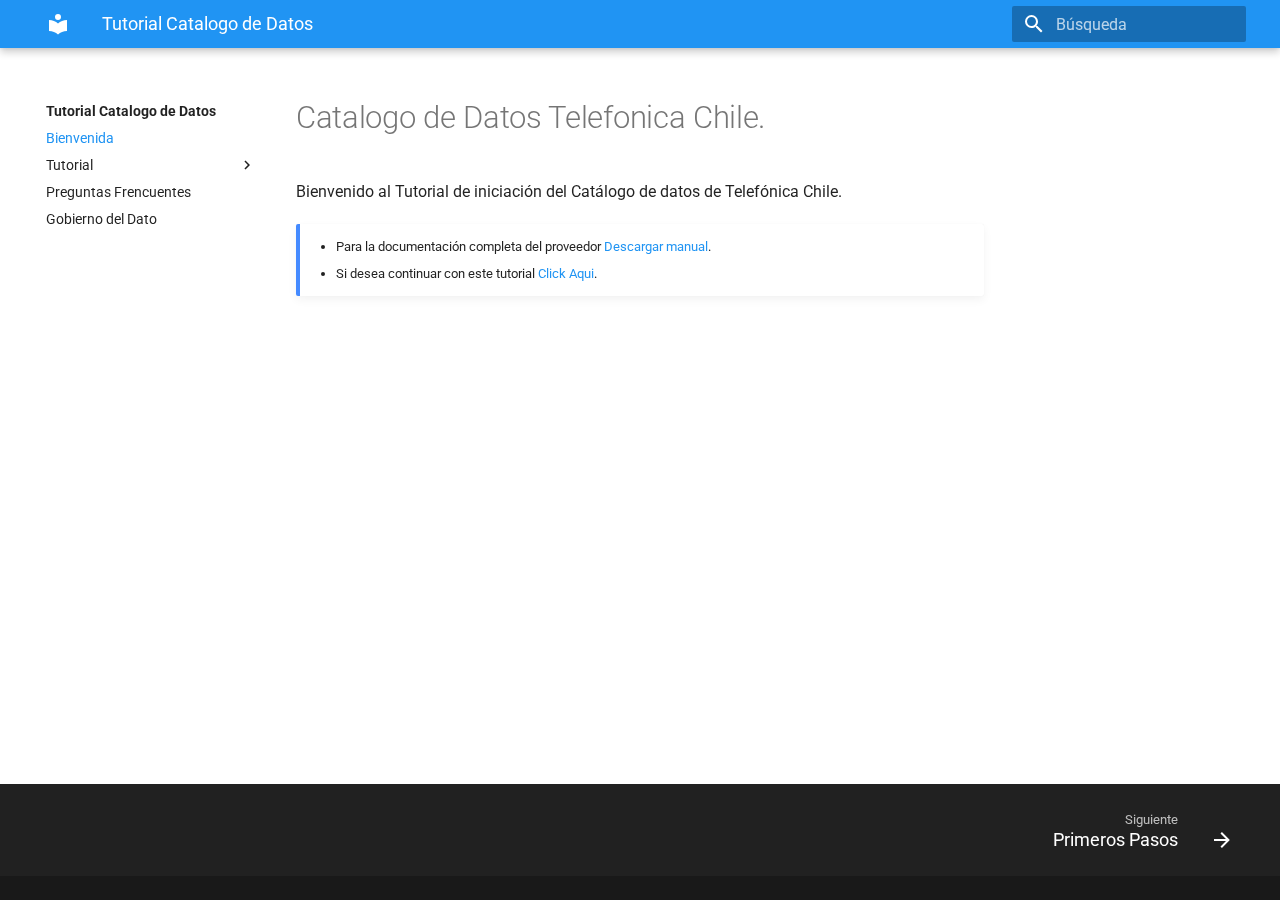
==== commit 888ce6dd: "Add files via upload" ====
--- a/index.html
+++ b/index.html
@@ -38,6 +38,8 @@
       
     
     
+    
+      <link rel="stylesheet" href="stylesheets/extra.css">
     
     
       
@@ -216,20 +218,20 @@
 
 
   <li class="md-nav__item">
+    <a href="tuto-facets/" title="Objetos" class="md-nav__link">
+      Objetos
+    </a>
+  </li>
+
+        
+          
+          
+          
+
+
+  <li class="md-nav__item">
     <a href="tuto-searchs/" title="Busqueda" class="md-nav__link">
       Busqueda
-    </a>
-  </li>
-
-        
-          
-          
-          
-
-
-  <li class="md-nav__item">
-    <a href="tuto-facets/" title="Objetos" class="md-nav__link">
-      Objetos
     </a>
   </li>
 
@@ -295,11 +297,13 @@
                 
                 
                 <h1 id="catalogo-de-datos-telefonica-chile">Catalogo de Datos Telefonica Chile.</h1>
-<p>Bienvenido al Tutorial de Iniciacion del Catalogo de datos de Telefonica Chile.</p>
+<p>Bienvenido al Tutorial de iniciación del Catálogo de datos de Telefónica Chile.</p>
 <div class="admonition note">
 <ul>
-<li>Para la documentacion completa del proveedor  <a href="https://kb.informatica.com/whitepapers/4/Documents/Informatica%20Axon%20-%20Data%20Governance%20Playbook%20(Rev%201.1).pdf">Descargar manual</a>.</li>
-<li>Si desea continuar con este tutorial <a href="http://127.0.0.1:8000/tuto-firts-steps/">Click Aqui</a>.</li>
+<li>Para la documentación completa del proveedor 
+<a href="https://kb.informatica.com/whitepapers/4/Documents/Informatica%20Axon%20-%20Data%20Governance%20Playbook%20(Rev%201.1).pdf">Descargar manual</a>.</li>
+<li>Si desea continuar con este tutorial 
+<a href="/tuto-firts-steps/">Click Aqui</a>.</li>
 </ul>
 </div>
                 
@@ -342,11 +346,13 @@
     <div class="md-footer-meta__inner md-grid">
       <div class="md-footer-copyright">
         
-        Made with
+        <!--
+		Made with
         <a href="https://squidfunk.github.io/mkdocs-material/" target="_blank" rel="noopener">
           Material for MkDocs
         </a>
       </div>
+	  -->
       
     </div>
   </div>
--- a/stylesheets/extra.css
+++ b/stylesheets/extra.css
@@ -0,0 +1,19 @@
+
+.avatar-dgo{
+	border-radius: 50%;
+	width: 8em;
+}
+
+.name{
+	font-size: 2ex;
+	vertical-align: middle;
+}
+.email{
+	font-size: 2ex;
+	vertical-align: middle;
+}
+
+.table_card{
+	table-layout: fixed;
+	height: 100px;
+}